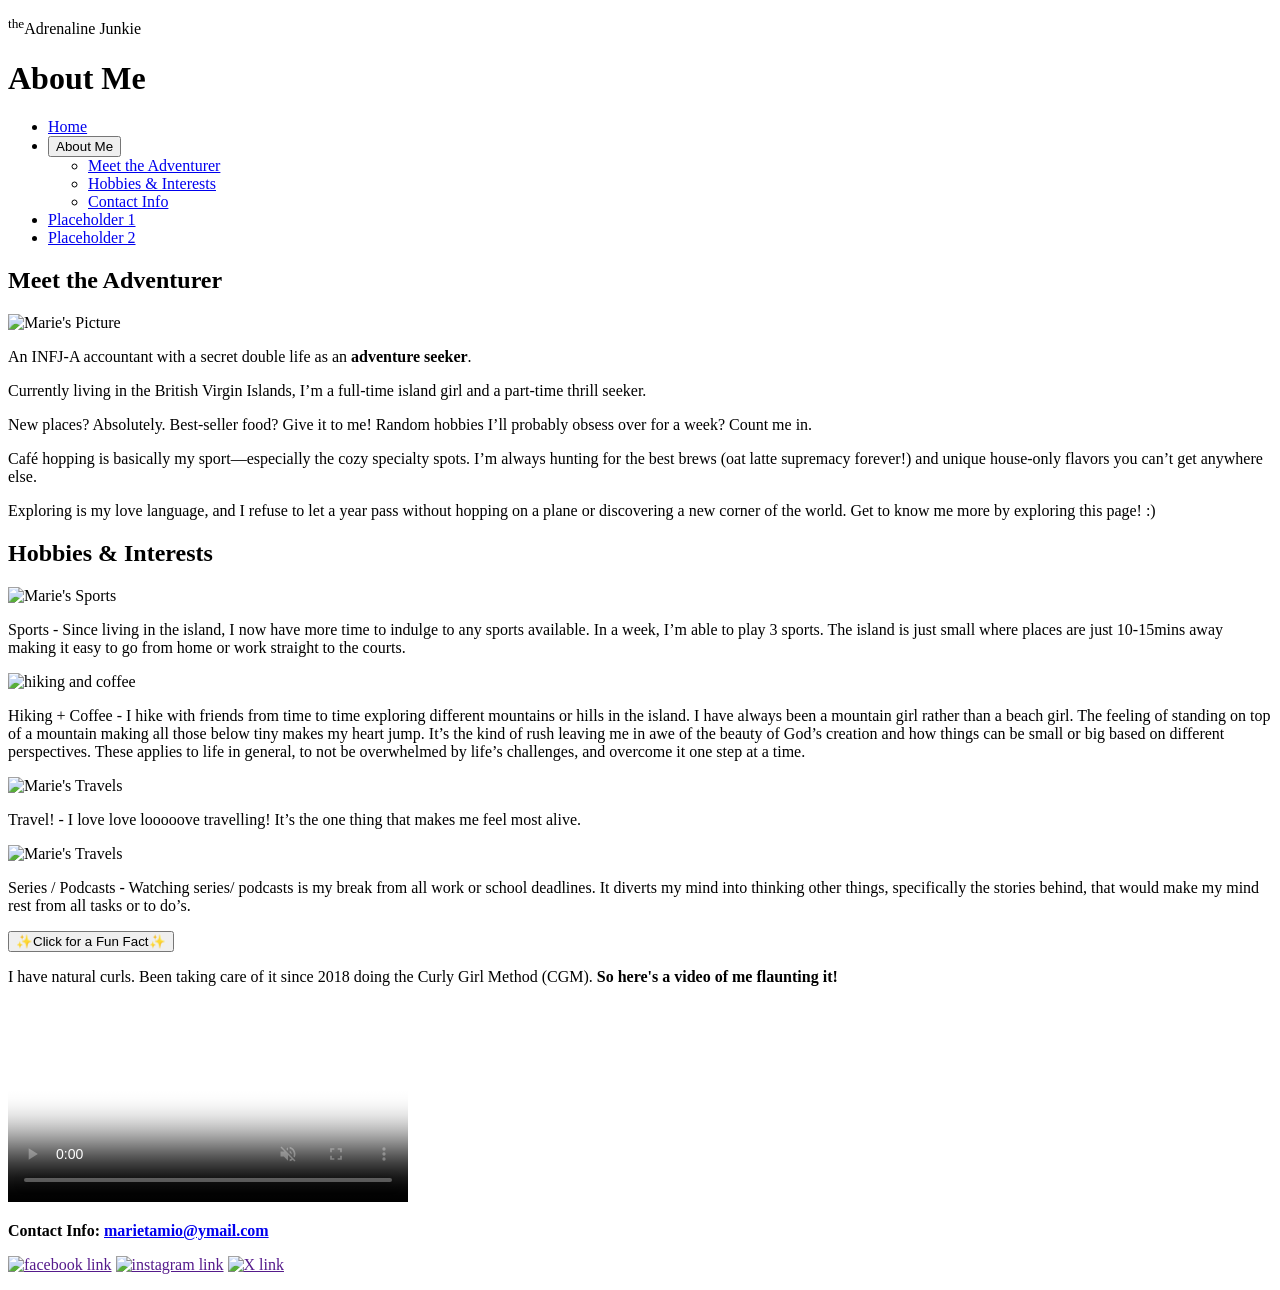
==== about-me.html @ ab4662bf "Add files via upload" ====
<!DOCTYPE html>
<html>
  <head>
    <title>Adrenaline Junkie</title>
    <link type="text/css" rel="stylesheet" href="css/aboutme-stylesheet.css"/>
  </head>
  <body>


<!-- Menu -->
    <header>
      <p>
        <sup>the</sup>Adrenaline Junkie</p>
      <h1>About Me</h1>
      <nav>
        <ul>
          <li>
            <a href="index.html">Home</a>
          </li>
		
	  <li class="has-sub">
            <button class="sub-toggle" aria-expanded="false" aria-controls="aboutme-sub">About Me</button>
            <ul id="aboutme-sub" class="sub-menu">
              <li><a href="#aboutme">Meet the Adventurer</a></li>
              <li><a href="#hobbies">Hobbies & Interests</a></li>
              <li><a href="#contact">Contact Info</a></li>
            </ul>
          </li>

          <li>
            <a href="placeholder1.html">Placeholder 1</a>
          </li>
          <li>
            <a href="placeholder2.html">Placeholder 2</a>
          </li>
        </ul>
      </nav>
    </header>

<!-- Header -->
    <article>
      <div id="aboutme" class="article"><h1>Meet the Adventurer</h1></div>
      <p><img class="side-image" src="images/selfie.png" alt="Marie's Picture"/></p>
      <p>An INFJ‑A accountant with a secret double life as an <b>adventure seeker</b>. </p>
      <p>Currently living in the British Virgin Islands, I’m a full‑time island girl and a part‑time thrill seeker.</p> 
      <p>New places? Absolutely. Best-seller food? Give it to me! Random hobbies I’ll probably obsess over for a week? Count me in.</p>
      <p>Café hopping is basically my sport—especially the cozy specialty spots. I’m always hunting for the best brews (oat latte supremacy forever!) and unique house‑only flavors you can’t get anywhere else.</p>
      <p>Exploring is my love language, and I refuse to let a year pass without hopping on a plane or discovering a new corner of the world. Get to know me more by exploring this page! :)
</p>
      


<!-- Section -->
      <section>
        <div id="hobbies" class="section"><h2>Hobbies & Interests</h2></div>
        <p>
          <img class="large" src="images/sports.jpg" alt="Marie's Sports"/>
        </p>
        <p>Sports - Since living in the island, I now have more time to indulge to any sports available. In a week, I’m able to play 3 sports. The island is just small where places are just 10-15mins away making it easy to go from home or work straight to the courts.</p>
	<p>
          <img class="large" src="images/hiking.jpg" alt="hiking and coffee"/>
        </p>
        <p>Hiking + Coffee - I hike with friends from time to time exploring different mountains or hills in the island. I have always been a mountain girl rather than a beach girl. The feeling of standing on top of a mountain making all those below tiny makes my heart jump. It’s the kind of rush leaving me in awe of the beauty of God’s creation and how things can be small or big based on different perspectives. These applies to life in general, to not be overwhelmed by life’s challenges, and overcome it one step at a time.</p>
	<p>
          <img class="large" src="images/travel.jpg" alt="Marie's Travels"/>
        </p>
	<p>Travel! - I love love looooove travelling! It’s the one thing that makes me feel most alive.</p>
	<p>
          <img class="large" src="images/series.png" alt="Marie's Travels"/>
        </p>
	<p>Series / Podcasts - Watching series/ podcasts is my break from all work or school deadlines. It diverts my mind into thinking other things, specifically the stories behind, that would make my mind rest from all tasks or to do’s.</p>
      </section>
      

        
      <button id="showBtn" class="cute-btn" aria-expanded="false" aria-controls="vid">
 	 ✨Click for a Fun Fact✨
      </button>


        <div id="vid" class="hidden">
	  <p> I have natural curls. Been taking care of it since 2018 doing the Curly Girl Method (CGM). <b>So here's a video of me flaunting it!</b></p>
          <video width="400" controls autoplay muted loop poster="selfie.jpg">
  	    <source src="images/curl.mp4" type="video/mp4">
	  </video>
        </div>

        <script>
          const btn = document.getElementById('showBtn');
          const pic = document.getElementById('vid');

          btn.addEventListener('click', () => {
            const isHidden = vid.classList.toggle('hidden'); 
            const expanded = !isHidden;
           btn.setAttribute('aria-expanded', expanded.toString());
            btn.textContent = expanded ? 'Hide Me :)' : '✨Click for a Fun Fact✨';
          });
        </script>

    </article>


<!-- Footer -->     
    <footer>
      <div id="contact" class="footer">
        <p class="contact">
          <b>Contact Info: <a href="mailto:marietamio@ymail.com">marietamio@ymail.com</a></b>
        </p>	
        <p class="socials">
          <a href="" target="_blank" rel="noopener"><img class="small" src="images/facebook.png" alt="facebook link" /></a>
          <a href="" target="_blank" rel="noopener"><img class="small" src="images/instagram.png" alt="instagram link" /></a>
          <a href="" target="_blank" rel="noopener"><img class="small" src="images/X.png" alt="X link" /></a>
        </p>
      </div>
    </footer>
  </body>
</html>
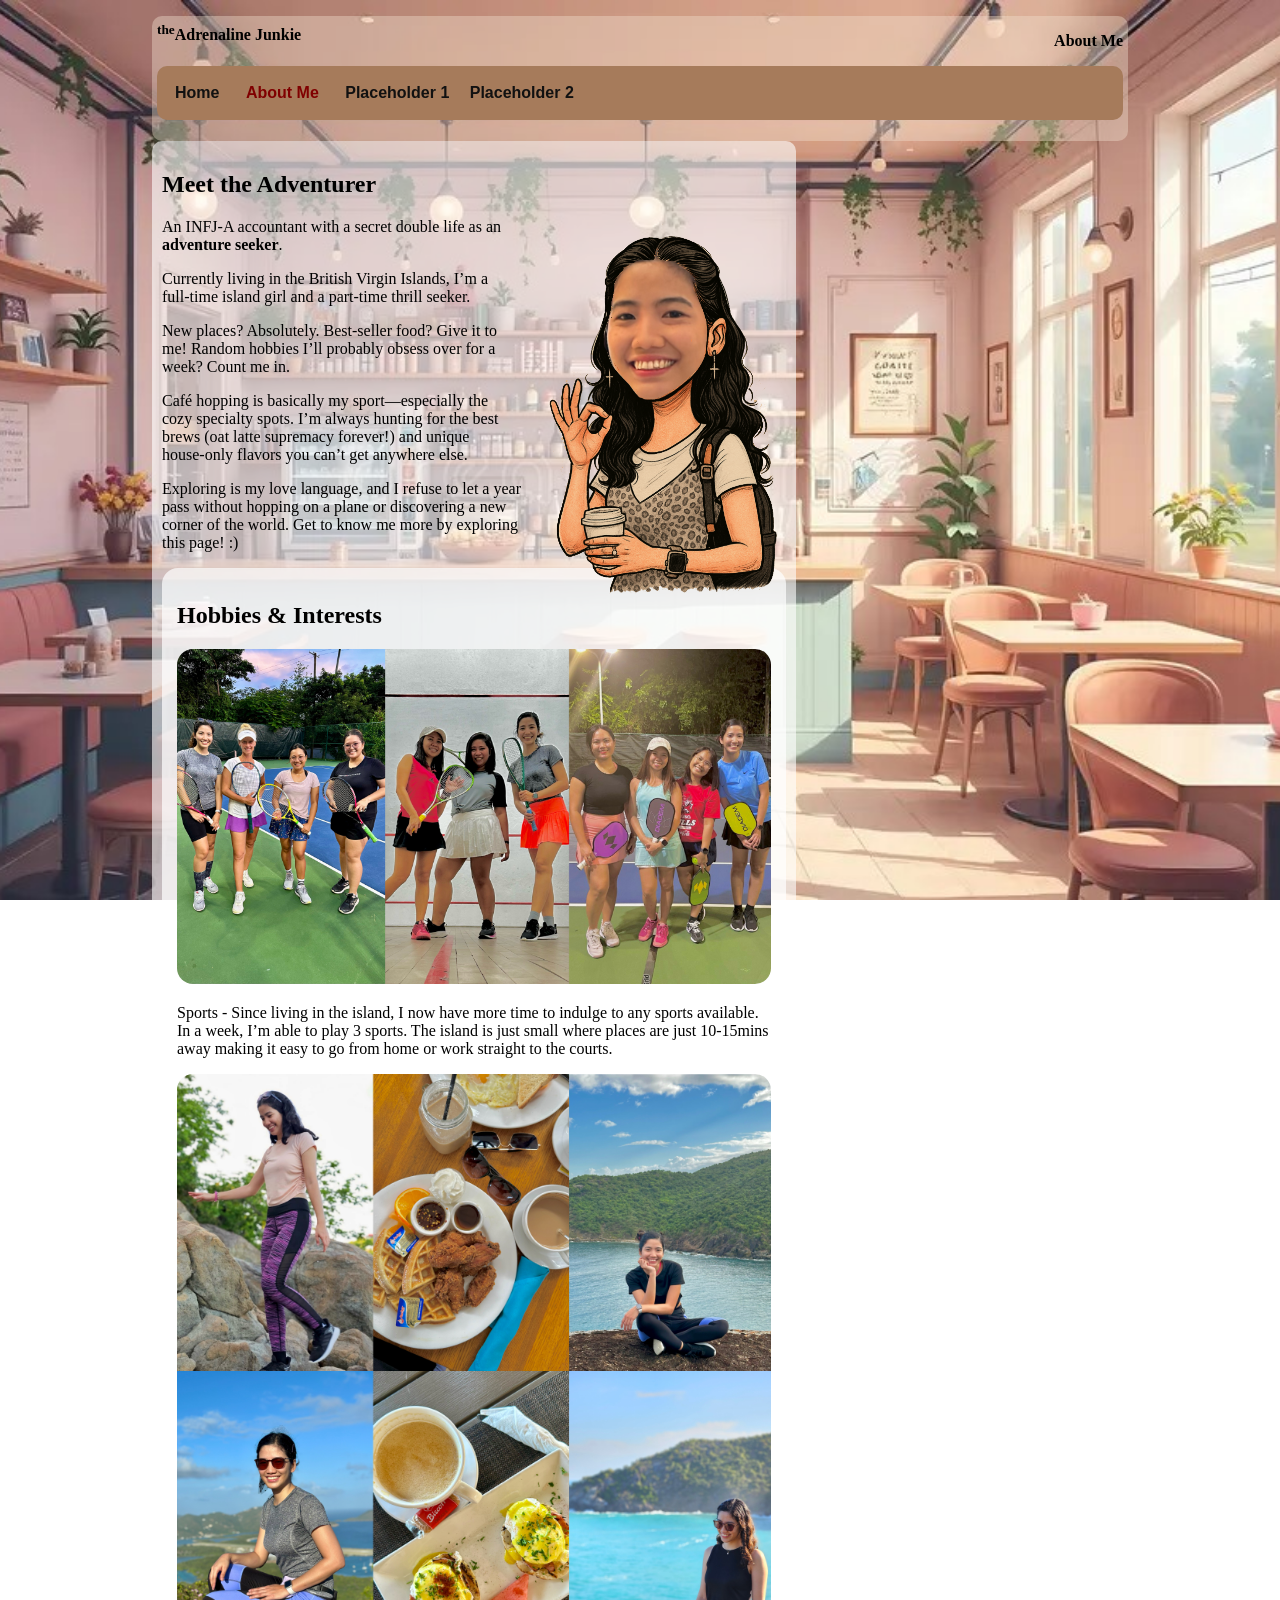
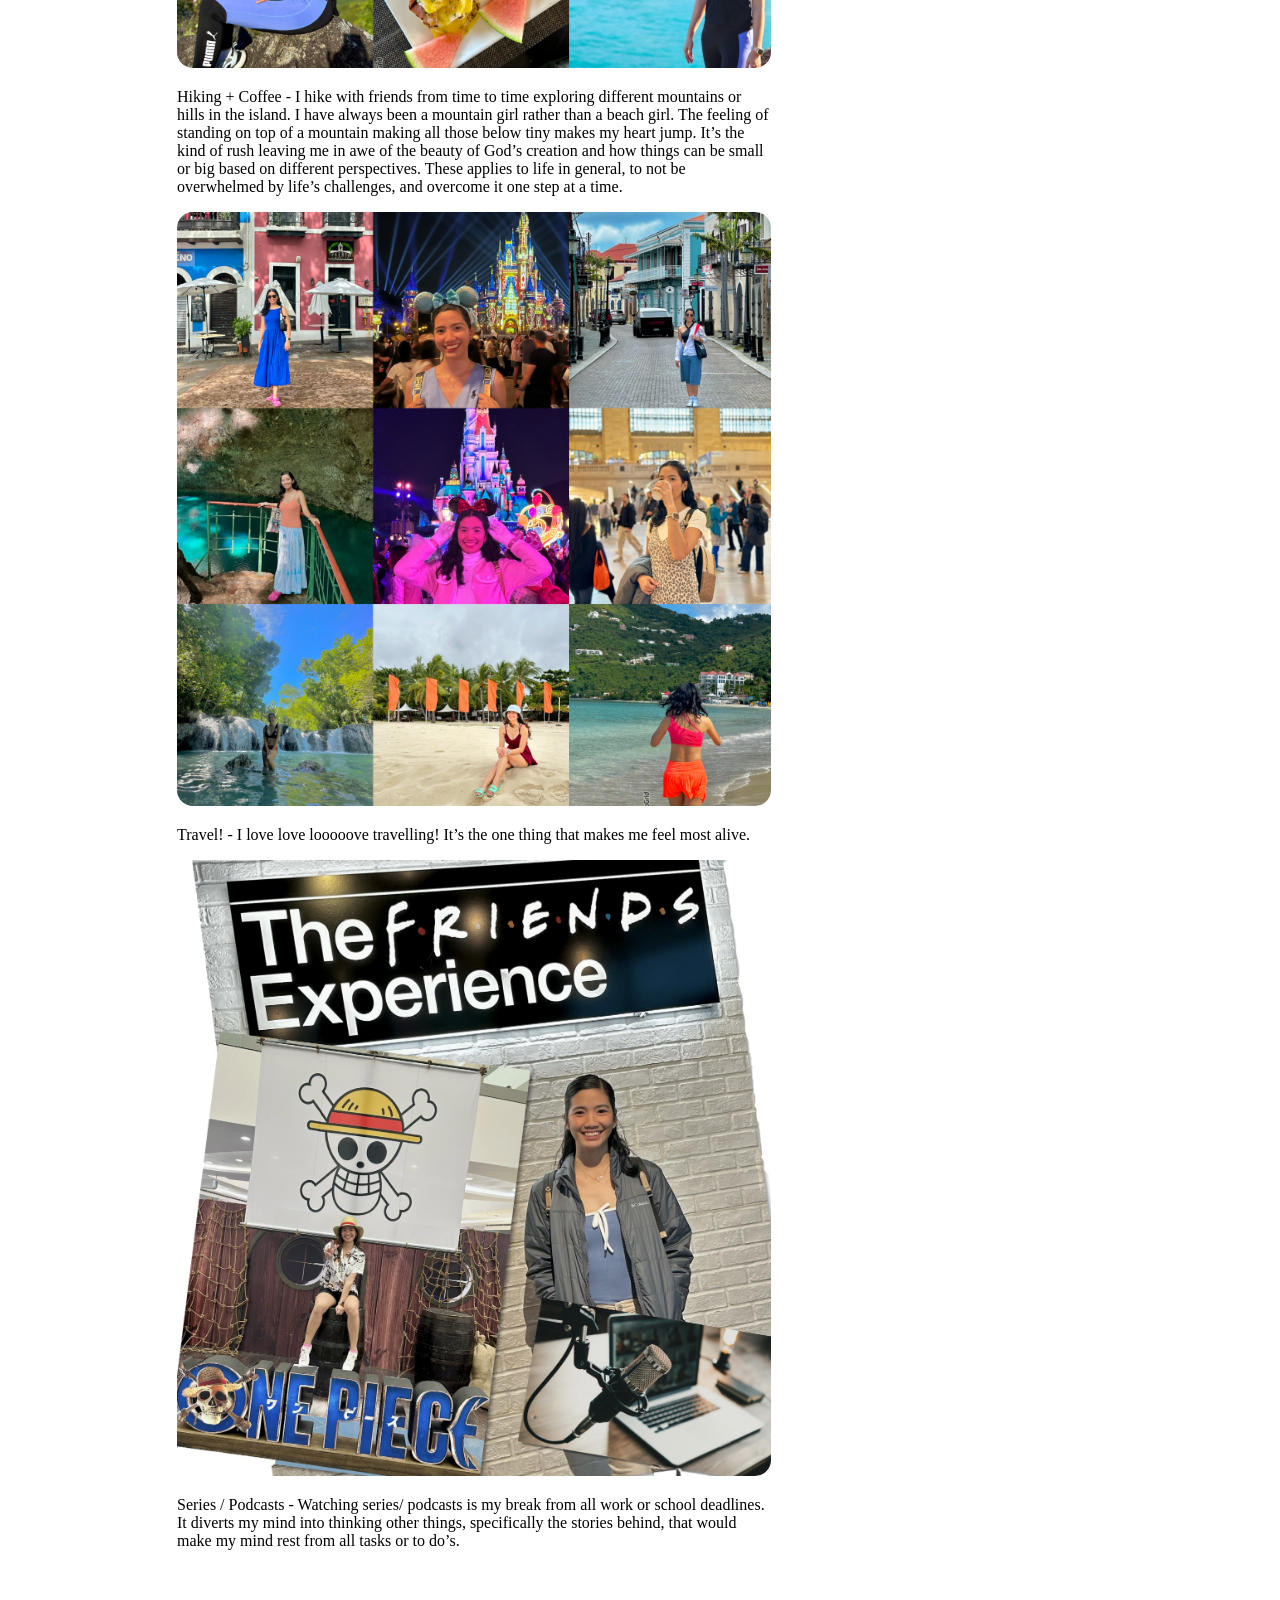
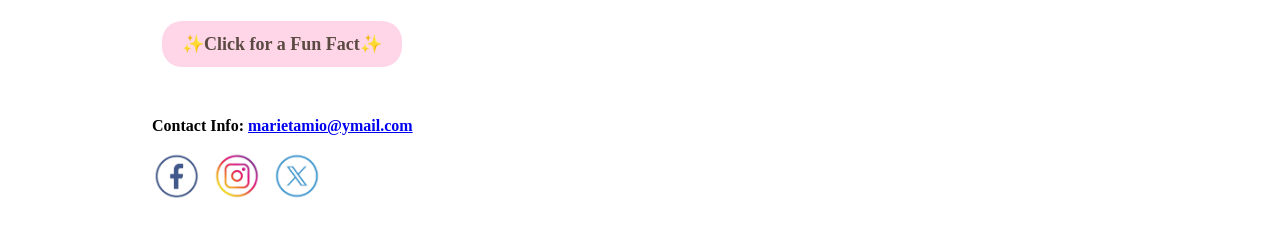
==== commit e6294a0b: "Update about-me.html" ====
--- a/about-me.html
+++ b/about-me.html
@@ -54,15 +54,15 @@
       <section>
         <div id="hobbies" class="section"><h2>Hobbies & Interests</h2></div>
         <p>
-          <img class="large" src="images/sports.jpg" alt="Marie's Sports"/>
+          <img class="large" src="images/sports.JPG" alt="Marie's Sports"/>
         </p>
         <p>Sports - Since living in the island, I now have more time to indulge to any sports available. In a week, I’m able to play 3 sports. The island is just small where places are just 10-15mins away making it easy to go from home or work straight to the courts.</p>
 	<p>
-          <img class="large" src="images/hiking.jpg" alt="hiking and coffee"/>
+          <img class="large" src="images/hiking.JPG" alt="hiking and coffee"/>
         </p>
         <p>Hiking + Coffee - I hike with friends from time to time exploring different mountains or hills in the island. I have always been a mountain girl rather than a beach girl. The feeling of standing on top of a mountain making all those below tiny makes my heart jump. It’s the kind of rush leaving me in awe of the beauty of God’s creation and how things can be small or big based on different perspectives. These applies to life in general, to not be overwhelmed by life’s challenges, and overcome it one step at a time.</p>
 	<p>
-          <img class="large" src="images/travel.jpg" alt="Marie's Travels"/>
+          <img class="large" src="images/travel.JPG" alt="Marie's Travels"/>
         </p>
 	<p>Travel! - I love love looooove travelling! It’s the one thing that makes me feel most alive.</p>
 	<p>
@@ -114,4 +114,4 @@
       </div>
     </footer>
   </body>
-</html>+</html>
--- a/css/aboutme-stylesheet.css
+++ b/css/aboutme-stylesheet.css
@@ -0,0 +1,318 @@
+/* set sizing to border box method */
+html {
+box-sizing: border-box;
+}
+*, *:before, *:after {
+box-sizing: inherit;
+}
+
+/* set maximum and minimum widths for the body and centre within the viewport */
+body {
+background: transparent;
+font-family: 'Georgia', 'Times New Roman', serif;
+margin-left: auto;
+margin-right: auto;
+max-width: 1024px;
+min-width: 256px;
+padding: 8px 24px 1px;
+}
+
+/* add a cafe background */
+html { 
+ margin: 0;
+ padding: 0;
+ min-height: 100%;  
+ background-image: url('images/cafe.jpg'); 
+ background-size: cover;        
+ background-repeat: no-repeat;  
+ background-position: center;
+ background-attachment: fixed;
+  
+}
+
+/* header */
+header{
+background-color: rgba(239, 222, 205, 0.4);
+border-radius: 10px;
+padding: 5px;
+}
+header p {
+float: left;
+font-size: 16px;
+font-weight: bold;
+margin-top: 1px;
+
+}
+header h1 {
+font-size: 16px;
+text-align: right;
+}
+
+/* the menu */
+nav ul {
+list-style-type: none;
+background-color: #A67B5B;
+border: none;
+border-radius: 10px;
+font-family: sans-serif;
+font-weight: bold;
+padding: 10px;
+color: maroon;
+}
+nav ul li {
+display: inline;
+border-right: none;
+padding-right: 8px;
+padding-left: 8px;
+}
+nav ul li:last-child {
+border-right: none;
+}
+nav ul li a {
+text-decoration: none;
+color: #111111;
+}
+nav li.selected{
+color: #606060;
+}
+nav ul li a:hover {
+text-decoration: underline;
+}
+
+/*article*/
+article{
+background-color: rgba(255, 255, 255, 0.6);
+border-radius: 10px;
+padding: 10px;
+}
+
+/* hobbies */
+section {
+background-color: rgba(255, 255, 255, 0.7);
+margin-top: 10px;
+margin-bottom: 24px;
+min-height: 24px;
+padding: 15px;
+}
+
+section:last-of-type {
+  margin-bottom: 40px;
+}
+
+
+
+/* footer */
+footer {
+  padding-top: 24px;
+  clear: both;
+  background: transparent;
+}
+
+footer p.contact {
+  text-align: left;
+}
+
+
+/* small images are set to 50px in height */
+img.small {
+float: left;
+height: 50px;
+margin-bottom: 50px;
+margin-right: 10px;
+}
+
+/* medium images can be 50% of the container element’s width, up to 360px */
+img.medium {
+max-width: 360px;
+width: 50%;
+}
+/* large images are 100% of the container element’s width */
+img.large {
+width: 100%;
+}
+
+/*side-image set to 300px in height float to the right of text*/
+img.side-image {
+float: right;
+width: 250px;
+margin: 0 0 10px 15px
+}
+
+
+/* add the same style of border to the elements which are to have borders */
+body, section, img {
+border-radius: 16px;
+}
+
+/* the bits that are specific to a wide viewport (over 56em) */
+@media all and (min-width: 900px) {
+article {
+float: left;
+width: 66%;
+ }
+}
+
+
+
+/*button style*/
+.hidden { display: none; }
+button {
+  font-family: "Segoe Script", "Lucida Handwriting", cursive;
+  font-weight: bold;
+  font-size: 18px;
+  color: #5a4a42;
+  background-color: #ffd6e8; 
+  padding: 12px 20px;
+  border: none;
+  border-radius: 20px;
+  cursor: pointer;
+  transition: background-color 0.3s ease, transform 0.2s ease;
+}
+
+/* Hover effect */
+button:hover {
+  background-color: #ffc1dc;
+  transform: scale(1.05);
+}
+
+/* Click effect */
+button:active {
+  transform: scale(0.97);
+}
+
+/* Mobile-friendly */
+@media (max-width: 600px) {
+  button {
+    font-size: 16px;
+    padding: 10px 16px;
+  }
+}
+
+
+
+/* Base styles, plus responsive & hamburger styles */
+
+.skip-link{
+  position:absolute;
+  left:-999px;
+  top:auto;
+  width:1px;
+  height:1px;
+  overflow:hidden;
+}
+.skip-link:focus{
+  left:16px;
+  top:16px;
+  width:auto;
+  height:auto;
+  background:#111827;
+  color:#fff;
+  padding:8px 12px;
+  border-radius:8px;
+  z-index: 1000;
+}
+
+.nav-toggle{
+  display: none;
+  background: none;
+  border: none;
+  padding: 8px;
+  border-radius: 8px;
+}
+
+.nav-toggle:hover{ background: #f3f4f6; }
+
+.hamburger{
+  display: inline-block;
+  width: 24px;
+  height: 2px;
+  background: var(--text);
+  position: relative;
+}
+.hamburger::before,
+.hamburger::after{
+  content: "";
+  position: absolute;
+  left: 0;
+  width: 24px;
+  height: 2px;
+  background: var(--text);
+}
+.hamburger::before{ top: -7px; }
+.hamburger::after{ top: 7px; }
+
+/* Submenu */
+.has-sub{ position: relative; }
+.has-sub > .sub-toggle{
+  background: none;
+  border: none;
+  padding: 8px 6px;
+  border-radius: 8px;
+  color: var(--text);
+  font: inherit;
+  cursor: pointer;
+}
+.has-sub > .sub-toggle:hover{ background:#f3f4f6; }
+
+.sub-menu{
+  position: absolute;
+  top: 100%;
+  left: 0;
+  min-width: 220px;
+  background: white;
+  border: 1px solid #e5e7eb;
+  border-radius: 10px;
+  padding: 8px;
+  list-style: none;
+  margin: 8px 0 0 0;
+  display: none;
+  box-shadow: 0 10px 20px rgba(0,0,0,.06);
+  z-index: 20;
+}
+.sub-menu li a{
+  display: block;
+  padding: 8px 10px;
+  border-radius: 8px;
+}
+.sub-menu li a:hover{ background:#f3f4f6; }
+
+/* Show submenu on hover for desktop */
+@media (hover: hover){
+  .has-sub:hover > .sub-menu{
+    display: block;
+  }
+}
+
+/* Responsive layout */
+@media (max-width: 800px){
+  .nav-toggle{ display: inline-flex; align-items: center; justify-content: center; }
+
+  .main-nav{
+    position: absolute;
+    left: 0;
+    right: 0;
+    top: 64px; /* header height */
+    background: white;
+    border-bottom: 1px solid #e5e7eb;
+    display: none; /* hidden by default */
+  }
+  .main-nav.open{ display: block; }
+
+  .main-nav ul{
+    display: grid;
+    gap: 4px;
+    padding: 12px 16px 16px;
+  }
+
+  /* Submenus become accordion style on mobile */
+  .has-sub{ position: static; }
+  .sub-menu{
+    position: static;
+    display: none;
+    margin-top: 4px;
+    border: 0;
+    box-shadow: none;
+    padding: 0;
+  }
+  .sub-menu.open{ display: grid; gap: 2px; }
+}
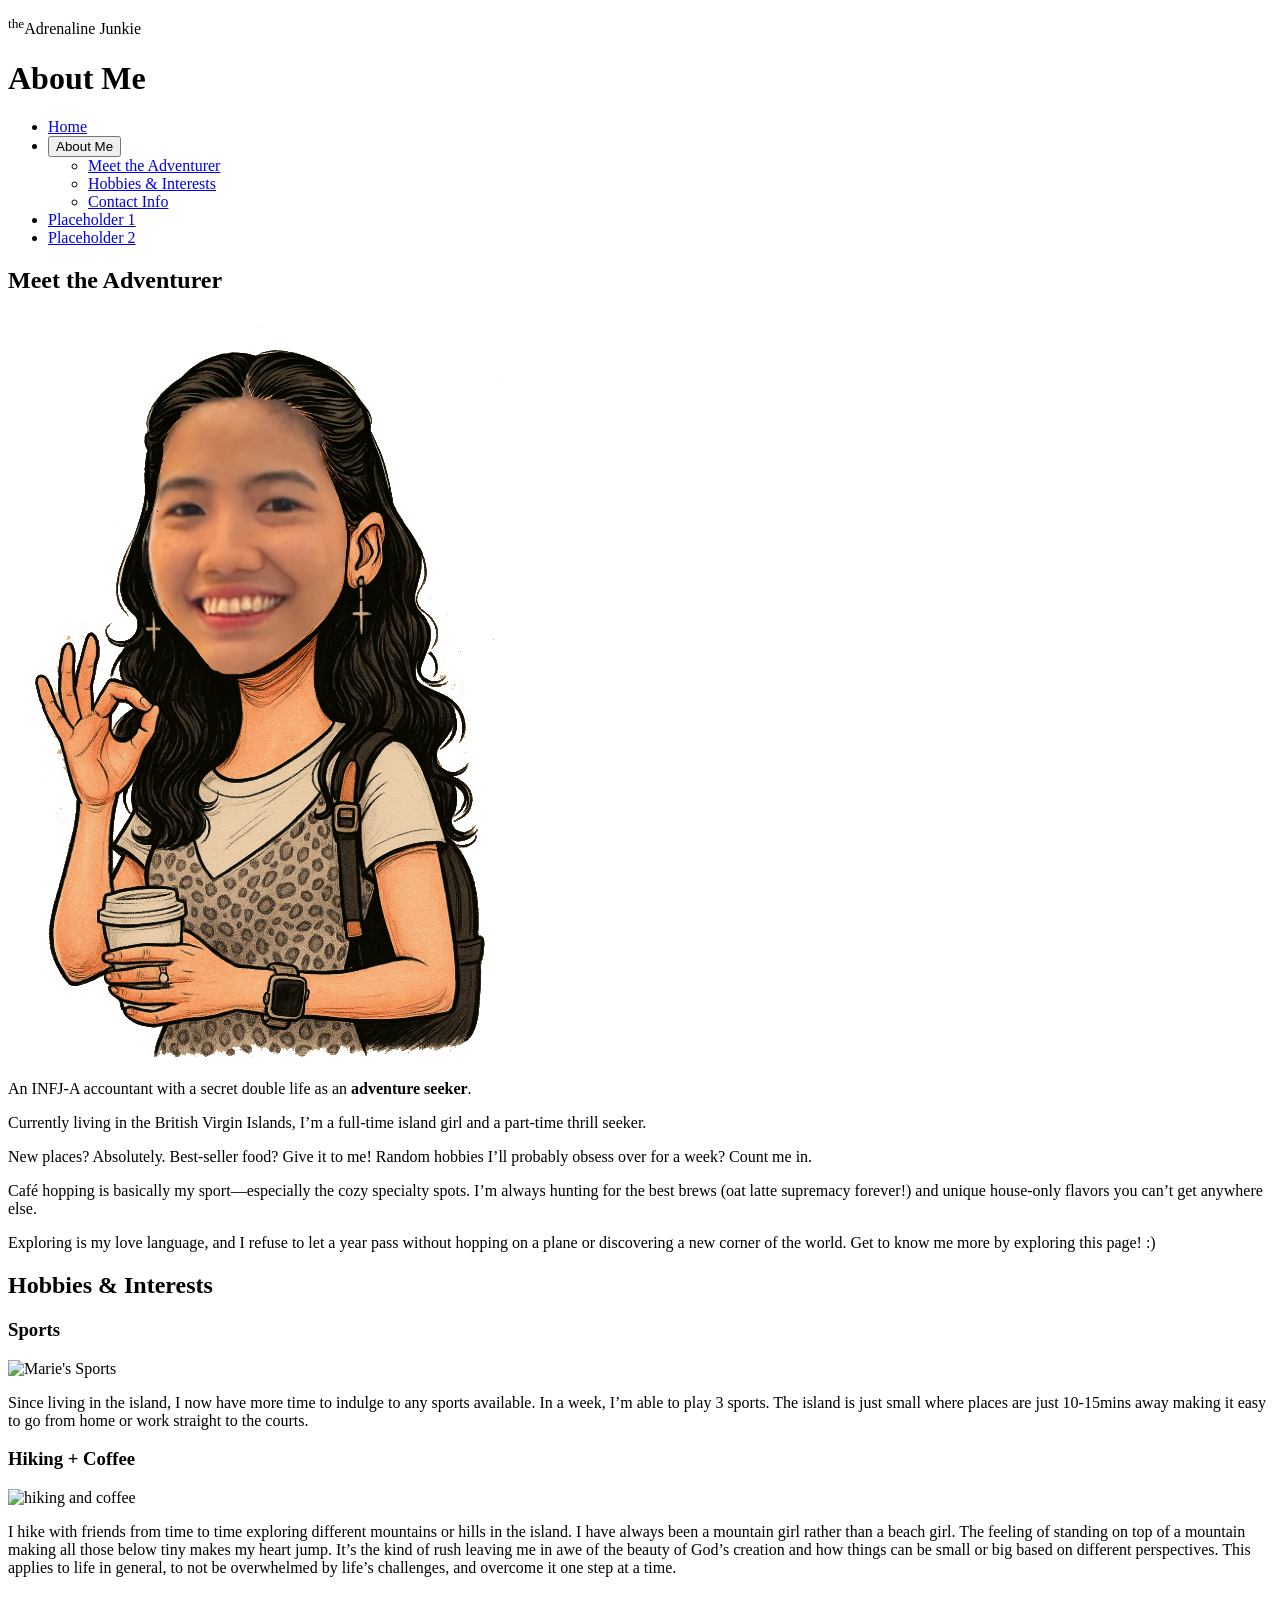
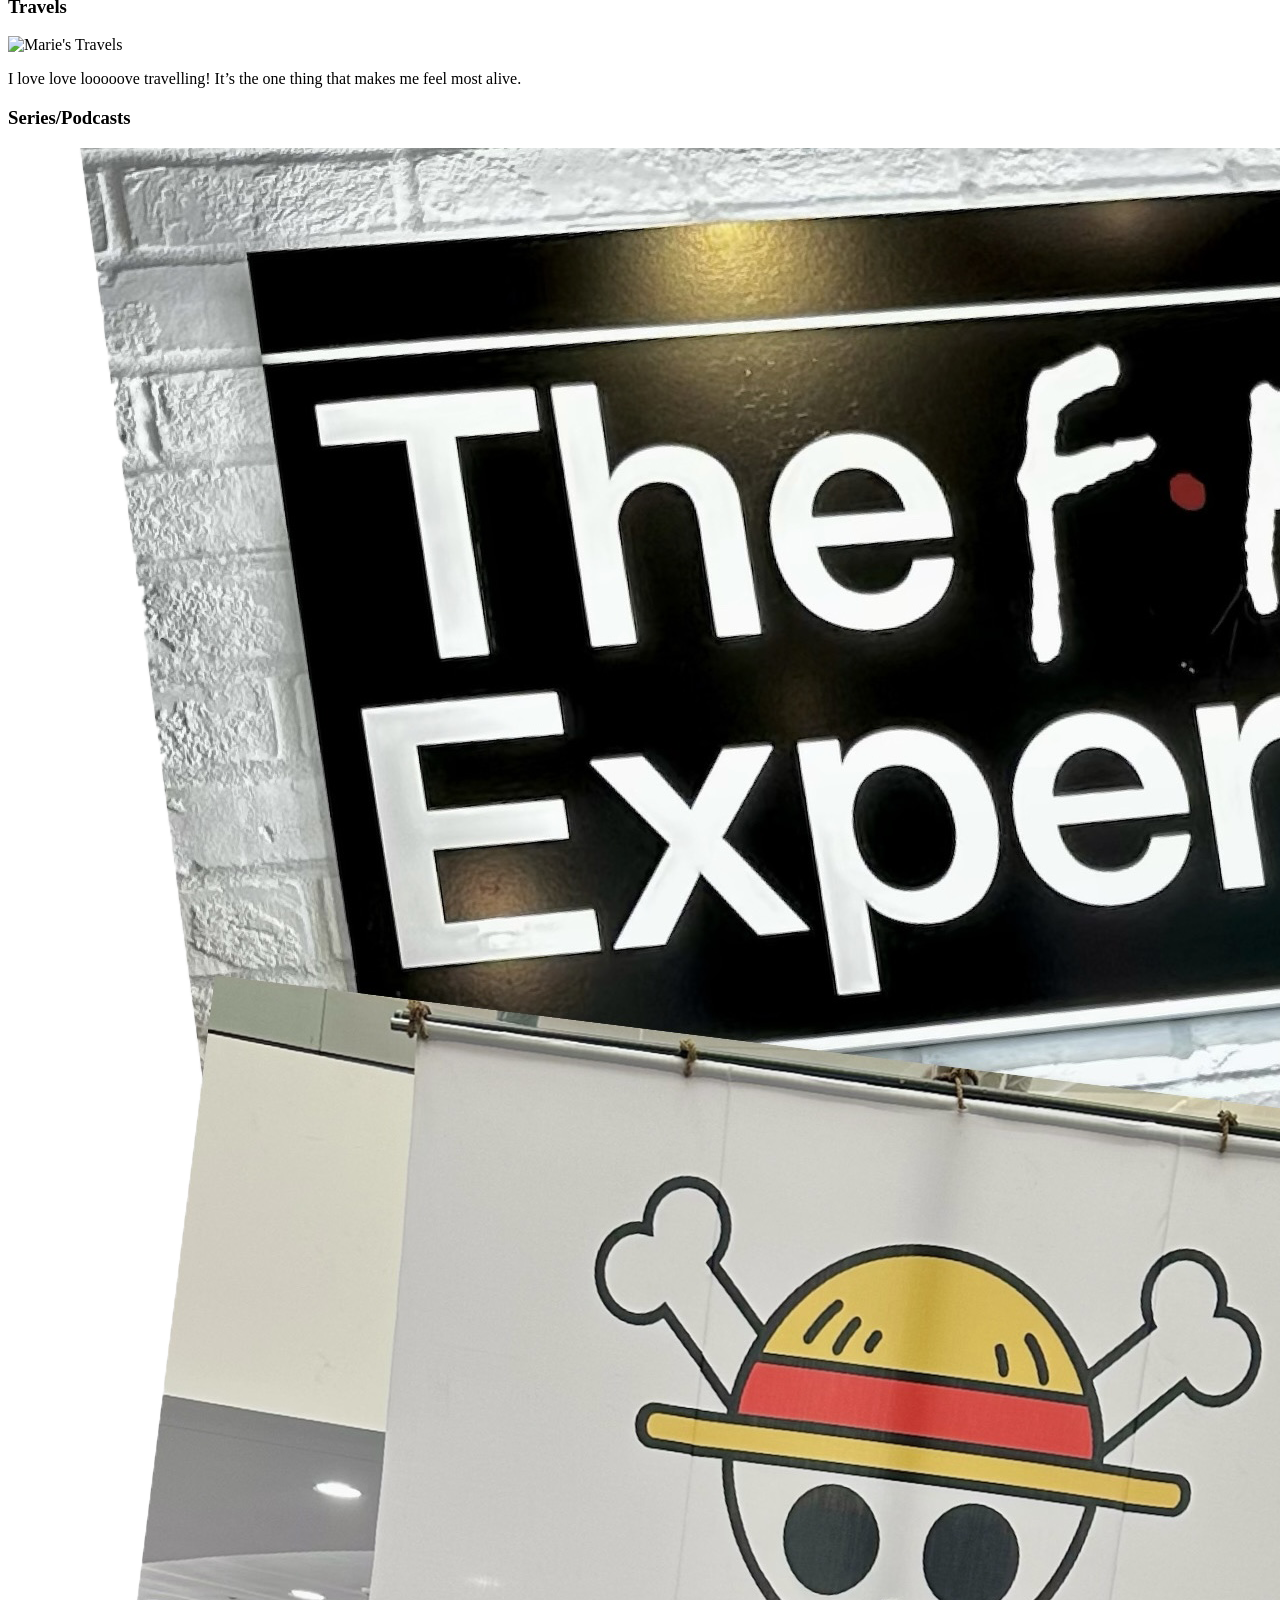
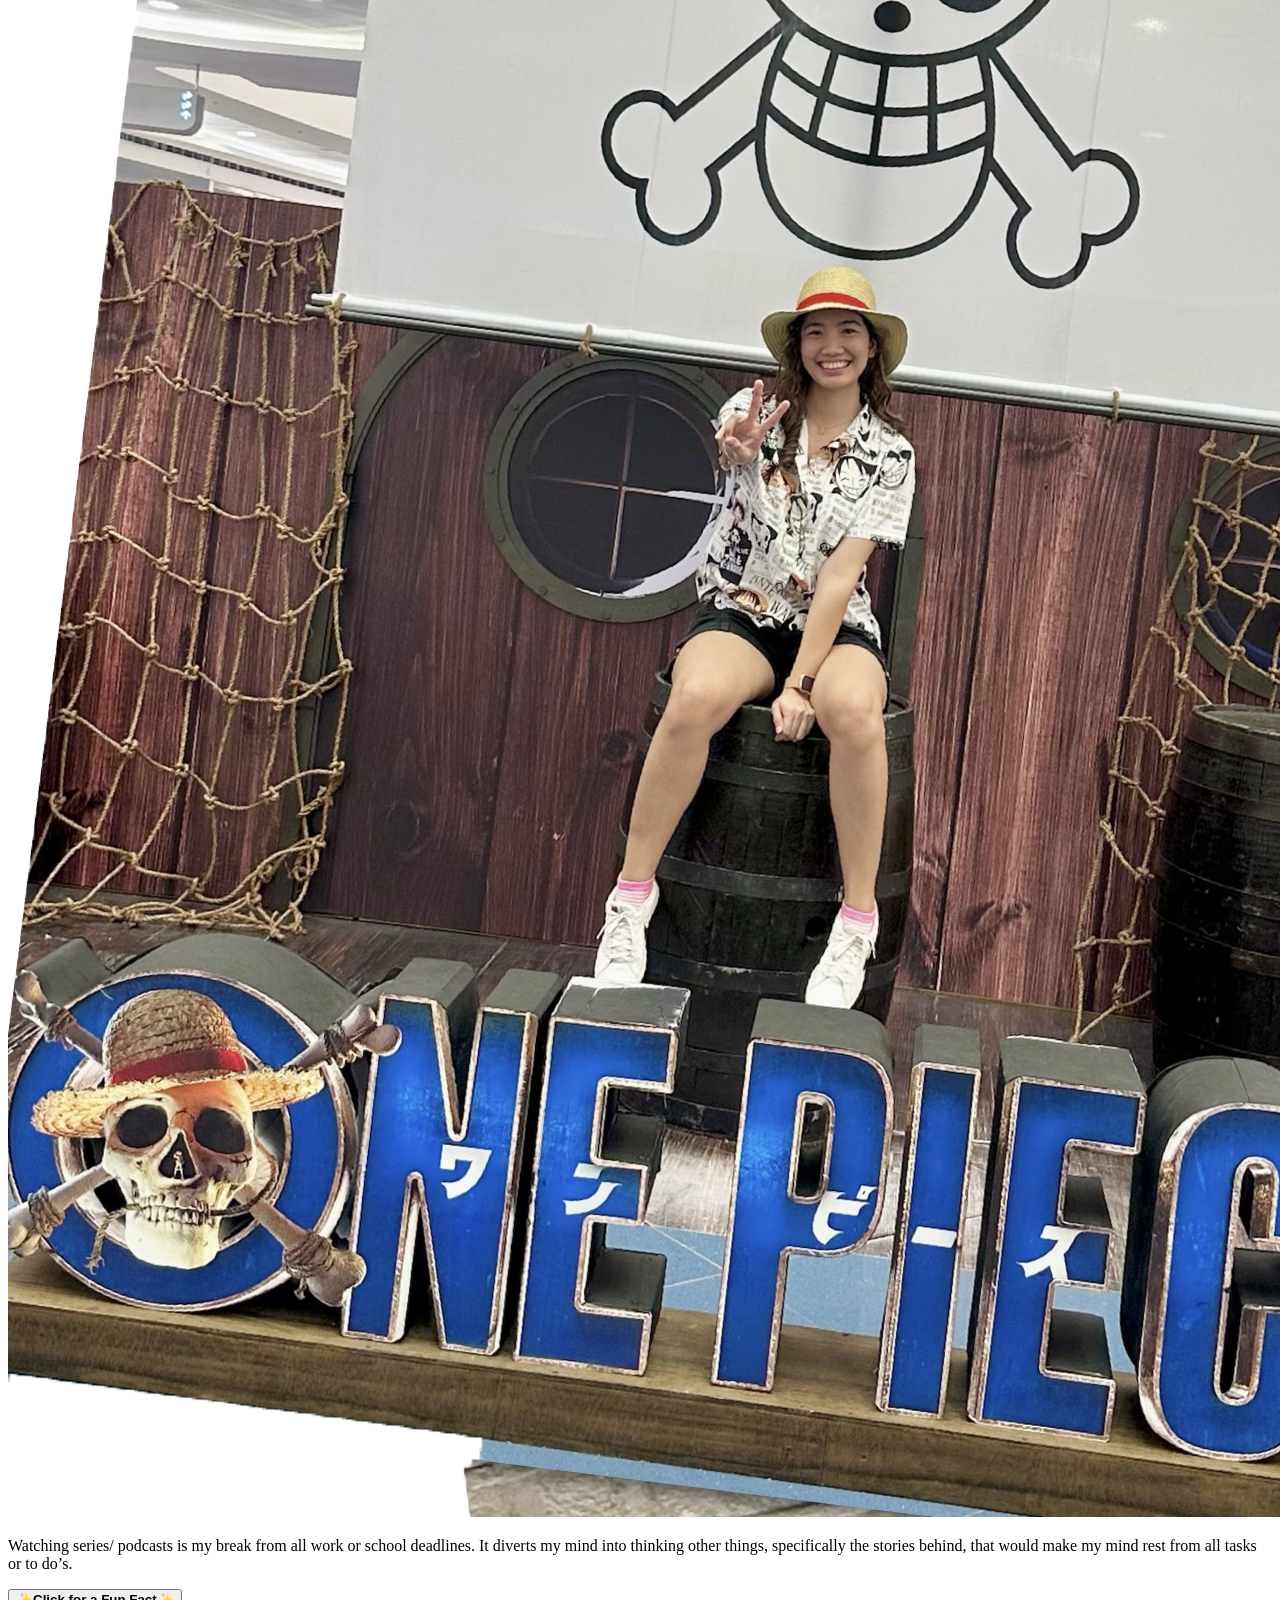
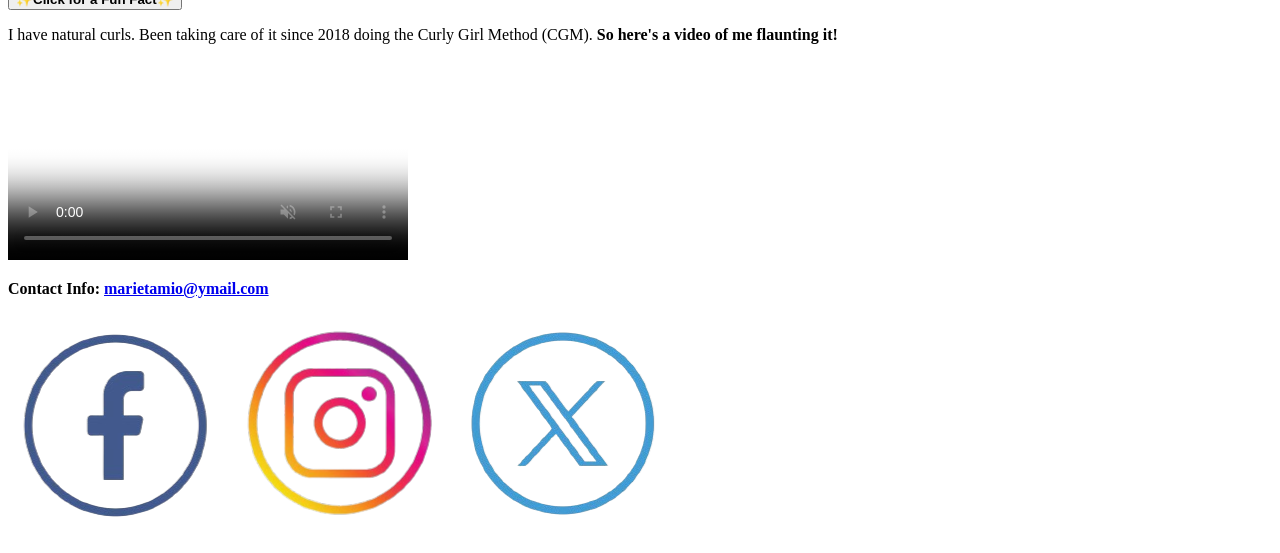
==== commit a610d669: "Add files via upload" ====
--- a/about-me.html
+++ b/about-me.html
@@ -27,6 +27,7 @@
             </ul>
           </li>
 
+
           <li>
             <a href="placeholder1.html">Placeholder 1</a>
           </li>
@@ -53,28 +54,32 @@
 <!-- Section -->
       <section>
         <div id="hobbies" class="section"><h2>Hobbies & Interests</h2></div>
-        <p>
-          <img class="large" src="images/sports.JPG" alt="Marie's Sports"/>
+        <h3>Sports</h3>
+	<p>
+          <img class="large" src="images/sports.jpg" alt="Marie's Sports"/>
         </p>
-        <p>Sports - Since living in the island, I now have more time to indulge to any sports available. In a week, I’m able to play 3 sports. The island is just small where places are just 10-15mins away making it easy to go from home or work straight to the courts.</p>
+        <p>Since living in the island, I now have more time to indulge to any sports available. In a week, I’m able to play 3 sports. The island is just small where places are just 10-15mins away making it easy to go from home or work straight to the courts.</p>
+	<h3>Hiking + Coffee</h3>
 	<p>
-          <img class="large" src="images/hiking.JPG" alt="hiking and coffee"/>
+          <img class="large" src="images/hiking.jpg" alt="hiking and coffee"/>
         </p>
-        <p>Hiking + Coffee - I hike with friends from time to time exploring different mountains or hills in the island. I have always been a mountain girl rather than a beach girl. The feeling of standing on top of a mountain making all those below tiny makes my heart jump. It’s the kind of rush leaving me in awe of the beauty of God’s creation and how things can be small or big based on different perspectives. These applies to life in general, to not be overwhelmed by life’s challenges, and overcome it one step at a time.</p>
+        <p>I hike with friends from time to time exploring different mountains or hills in the island. I have always been a mountain girl rather than a beach girl. The feeling of standing on top of a mountain making all those below tiny makes my heart jump. It’s the kind of rush leaving me in awe of the beauty of God’s creation and how things can be small or big based on different perspectives. This applies to life in general, to not be overwhelmed by life’s challenges, and overcome it one step at a time.</p>
+	<h3>Travels</h3>
 	<p>
-          <img class="large" src="images/travel.JPG" alt="Marie's Travels"/>
+          <img class="large" src="images/travel.jpg" alt="Marie's Travels"/>
         </p>
-	<p>Travel! - I love love looooove travelling! It’s the one thing that makes me feel most alive.</p>
+	<p>I love love looooove travelling! It’s the one thing that makes me feel most alive.</p>
 	<p>
+	<h3>Series/Podcasts</h3>
           <img class="large" src="images/series.png" alt="Marie's Travels"/>
         </p>
-	<p>Series / Podcasts - Watching series/ podcasts is my break from all work or school deadlines. It diverts my mind into thinking other things, specifically the stories behind, that would make my mind rest from all tasks or to do’s.</p>
+	<p>Watching series/ podcasts is my break from all work or school deadlines. It diverts my mind into thinking other things, specifically the stories behind, that would make my mind rest from all tasks or to do’s.</p>
       </section>
       
 
         
       <button id="showBtn" class="cute-btn" aria-expanded="false" aria-controls="vid">
- 	 ✨Click for a Fun Fact✨
+ 	 <b>✨Click for a Fun Fact✨</b>
       </button>
 
 
@@ -113,5 +118,7 @@
         </p>
       </div>
     </footer>
+
+
   </body>
-</html>
+</html>
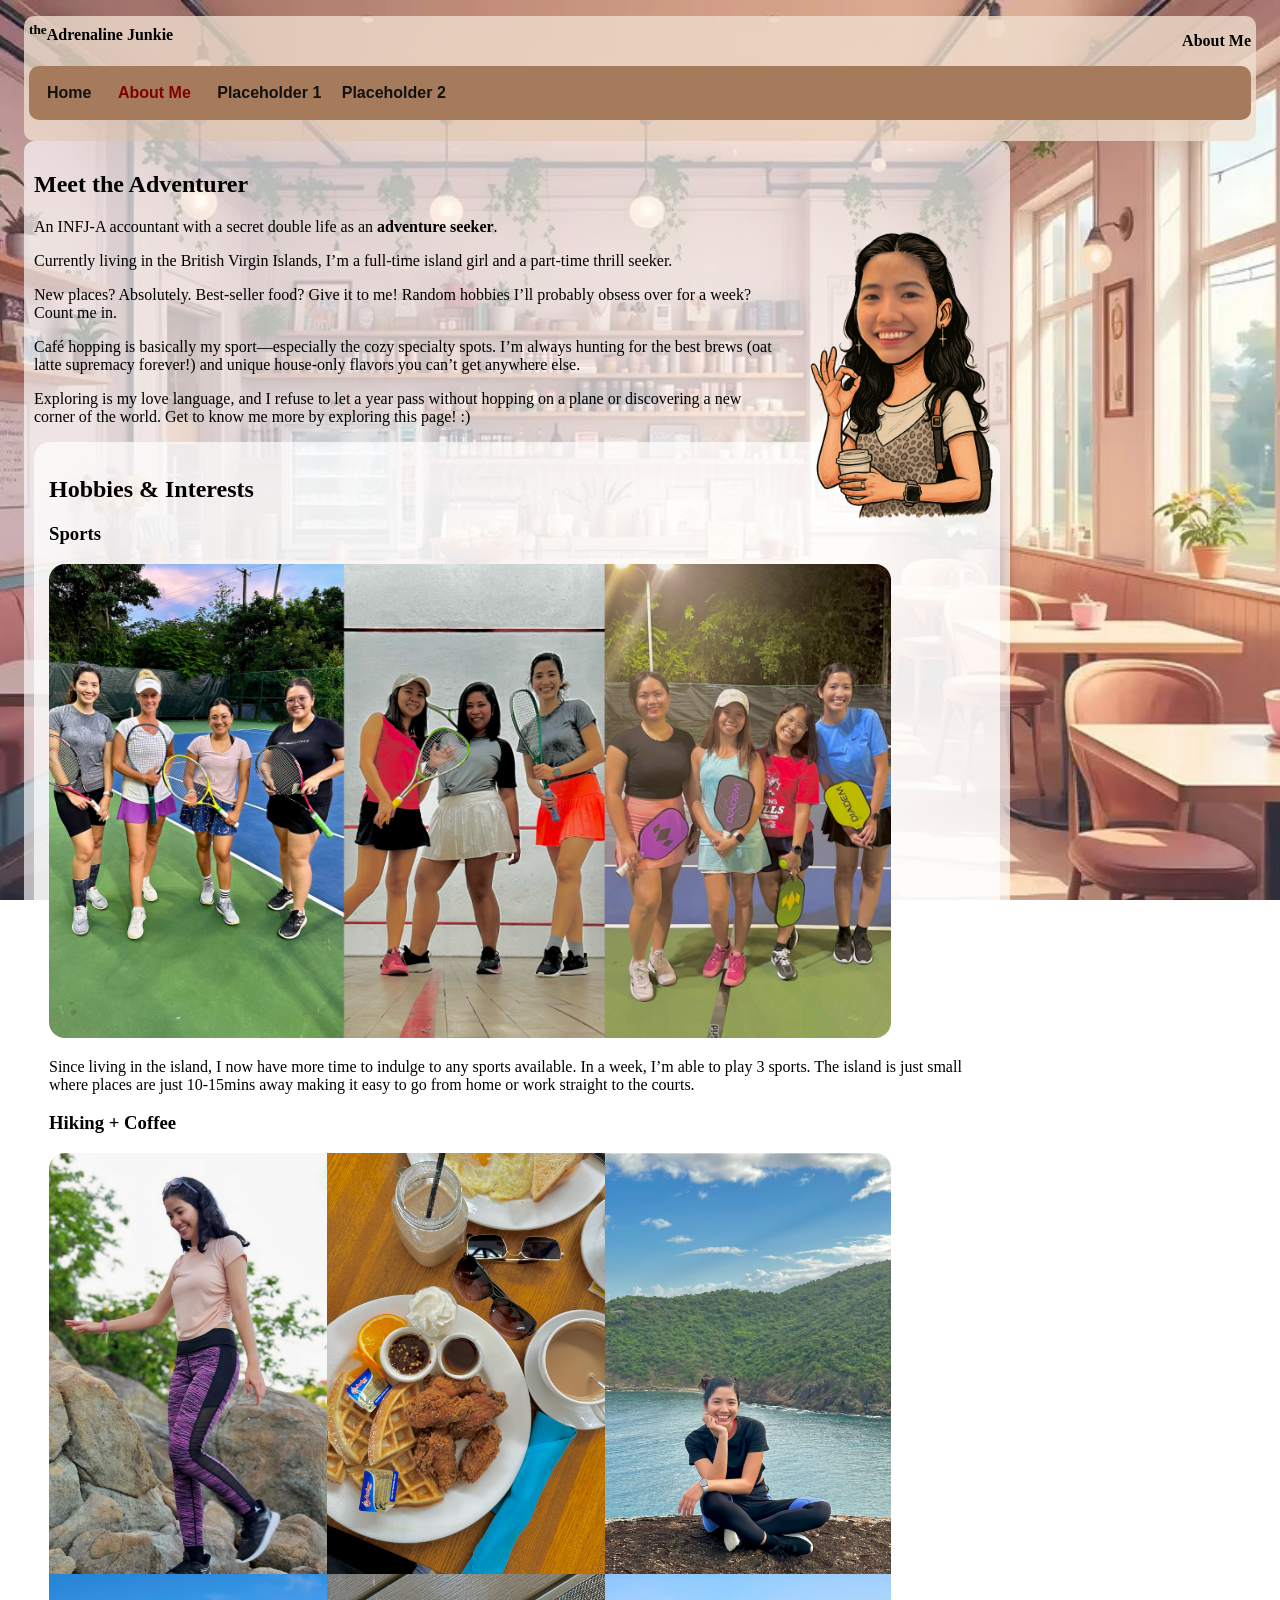
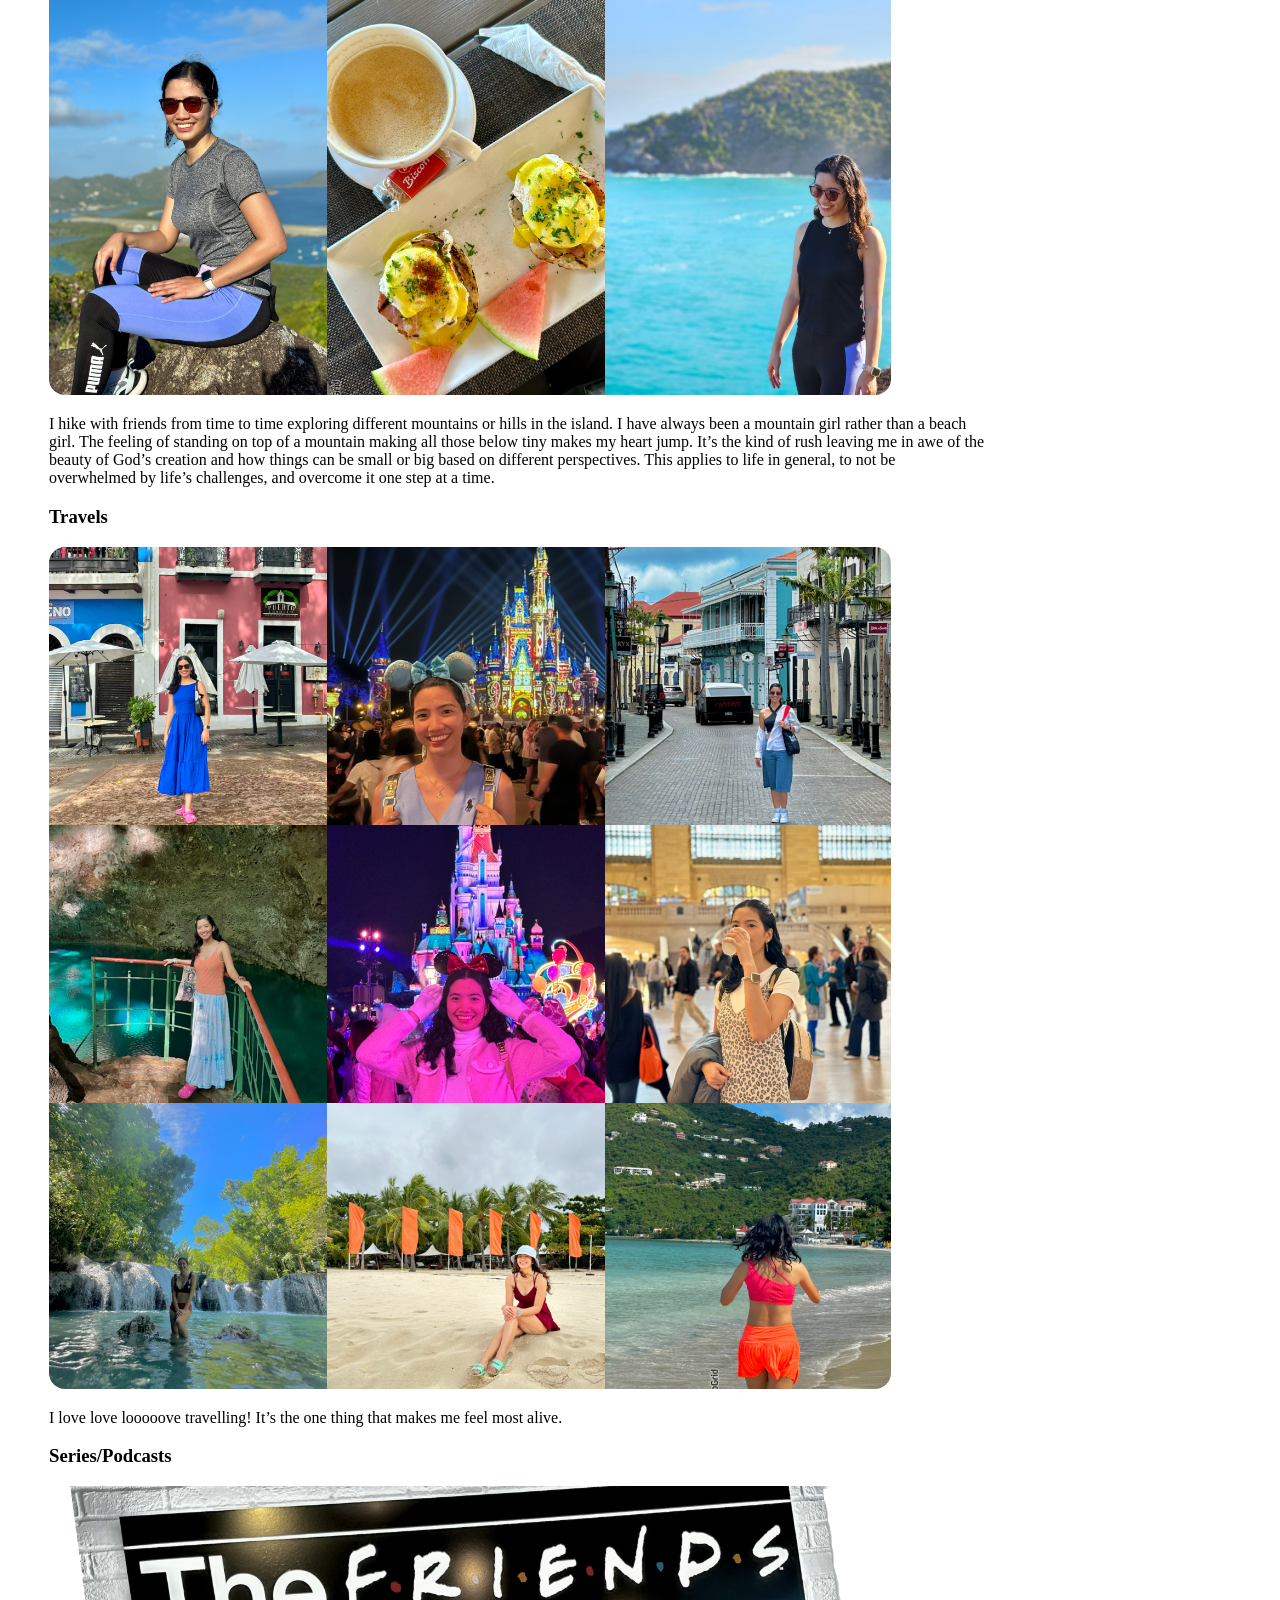
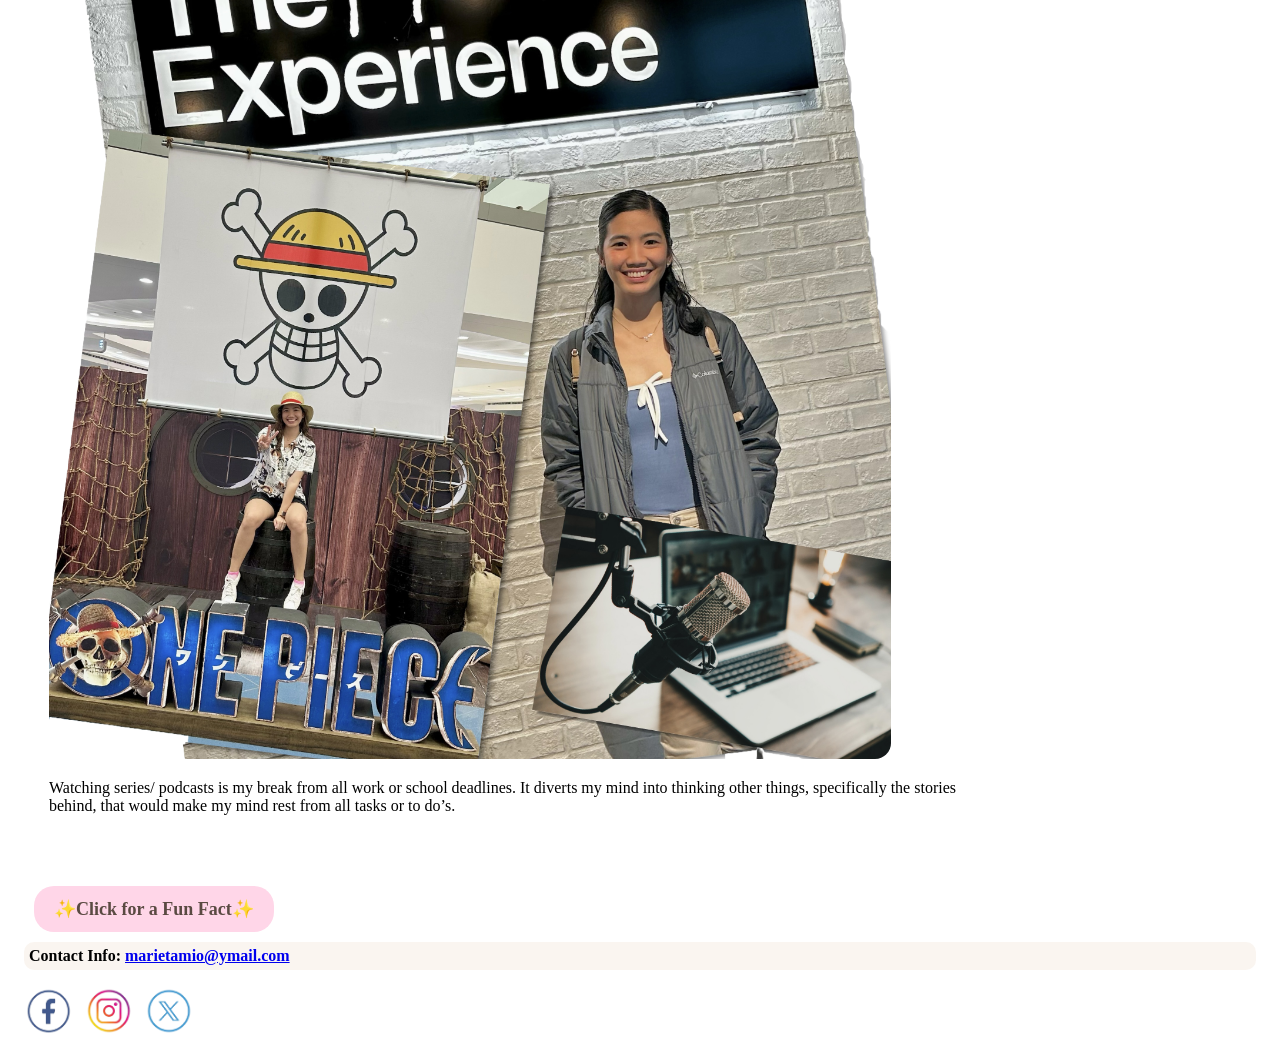
==== commit e8dce498: "Update about-me.html" ====
--- a/about-me.html
+++ b/about-me.html
@@ -56,17 +56,17 @@
         <div id="hobbies" class="section"><h2>Hobbies & Interests</h2></div>
         <h3>Sports</h3>
 	<p>
-          <img class="large" src="images/sports.jpg" alt="Marie's Sports"/>
+          <img class="large" src="images/sports.JPG" alt="Marie's Sports"/>
         </p>
         <p>Since living in the island, I now have more time to indulge to any sports available. In a week, I’m able to play 3 sports. The island is just small where places are just 10-15mins away making it easy to go from home or work straight to the courts.</p>
 	<h3>Hiking + Coffee</h3>
 	<p>
-          <img class="large" src="images/hiking.jpg" alt="hiking and coffee"/>
+          <img class="large" src="images/hiking.JPG" alt="hiking and coffee"/>
         </p>
         <p>I hike with friends from time to time exploring different mountains or hills in the island. I have always been a mountain girl rather than a beach girl. The feeling of standing on top of a mountain making all those below tiny makes my heart jump. It’s the kind of rush leaving me in awe of the beauty of God’s creation and how things can be small or big based on different perspectives. This applies to life in general, to not be overwhelmed by life’s challenges, and overcome it one step at a time.</p>
 	<h3>Travels</h3>
 	<p>
-          <img class="large" src="images/travel.jpg" alt="Marie's Travels"/>
+          <img class="large" src="images/travel.JPG" alt="Marie's Travels"/>
         </p>
 	<p>I love love looooove travelling! It’s the one thing that makes me feel most alive.</p>
 	<p>
@@ -121,4 +121,4 @@
 
 
   </body>
-</html>+</html>
--- a/css/aboutme-stylesheet.css
+++ b/css/aboutme-stylesheet.css
@@ -0,0 +1,323 @@
+/* set sizing to border box method */
+html {
+box-sizing: border-box;
+}
+*, *:before, *:after {
+box-sizing: inherit;
+}
+
+/* set maximum and minimum widths for the body and centre within the viewport */
+body {
+background: transparent;
+font-family: 'Georgia', 'Times New Roman', serif;
+margin-left: auto;
+margin-right: auto;
+max-width: 1280px;
+min-width: 256px;
+padding: 8px 24px 1px;
+}
+
+/* add a cafe background */
+html { 
+ margin: 0;
+ padding: 0;
+ min-height: 100svh;  
+ background-image: url('images/cafe.jpg'); 
+ background-size: cover;        
+ background-repeat: no-repeat;  
+ background-position: center;
+ background-attachment: fixed;
+  
+}
+
+/* header */
+header{
+background-color: rgba(239, 222, 205, 0.8);
+border-radius: 10px;
+padding: 5px;
+}
+header p {
+float: left;
+font-size: 16px;
+font-weight: bold;
+margin-top: 1px;
+
+}
+header h1 {
+font-size: 16px;
+text-align: right;
+}
+
+header h3 {
+font-size: 15px;
+text-align: center;
+}
+
+/* the menu */
+nav ul {
+list-style-type: none;
+background-color: #A67B5B;
+border: none;
+border-radius: 10px;
+font-family: sans-serif;
+font-weight: bold;
+padding: 10px;
+color: maroon;
+}
+nav ul li {
+display: inline;
+border-right: none;
+padding-right: 8px;
+padding-left: 8px;
+}
+nav ul li:last-child {
+border-right: none;
+}
+nav ul li a {
+text-decoration: none;
+color: #111111;
+}
+nav li.selected{
+color: #606060;
+}
+nav ul li a:hover {
+text-decoration: underline;
+}
+
+/*article*/
+article{
+background-color: rgba(255, 255, 255, 0.65);
+border-radius: 10px;
+padding: 10px;
+}
+
+/* hobbies */
+section {
+background-color: rgba(255, 255, 255, 0.7);
+margin-top: 10px;
+margin-bottom: 24px;
+min-height: 24px;
+padding: 15px;
+}
+
+section:last-of-type {
+  margin-bottom: 40px;
+}
+
+
+
+/* footer */
+footer {
+  clear: both;
+}
+footer p.contact {
+  text-align: left;
+  background-color: rgba(239, 222, 205, 0.3);
+  border-radius: 10px;
+  padding: 5px;
+
+}
+
+
+/* small images are set to 50px in height */
+img.small {
+float: left;
+height: 50px;
+margin-bottom: 20px;
+margin-right: 10px;
+}
+
+/* large images are 100% of the container element’s width */
+img.large {
+width: 90%;
+}
+
+/*side-image set to 300px in height float to the right of text*/
+img.side-image {
+float: right;
+width: 200px;
+margin: 0 0 10px 15px
+}
+
+
+/* add the same style of border to the elements which are to have borders */
+body, section, img {
+border-radius: 16px;
+}
+
+/* the bits that are specific to a wide viewport (over 56em) */
+@media all and (min-width: 900px) {
+article {
+float: left;
+width: 80%;
+ }
+}
+
+
+
+/*button style*/
+.hidden { display: none; }
+button {
+  font-family: "Segoe Script", "Lucida Handwriting", cursive;
+  font-weight: bold;
+  font-size: 18px;
+  color: #5a4a42;
+  background-color: #ffd6e8; 
+  padding: 12px 20px;
+  border: none;
+  border-radius: 20px;
+  cursor: pointer;
+  transition: background-color 0.3s ease, transform 0.2s ease;
+}
+
+/* Hover effect */
+button:hover {
+  background-color: #ffc1dc;
+  transform: scale(1.05);
+}
+
+/* Click effect */
+button:active {
+  transform: scale(0.97);
+}
+
+/* Mobile-friendly */
+@media (max-width: 900px) {
+  button {
+    font-size: 20px;
+    padding: 10px 16px;
+  }
+  html {
+    background-attachment: scroll;
+    min-height: 100svh;
+  }  
+}
+
+
+
+/* Base styles, plus responsive & hamburger styles */
+
+.skip-link{
+  position:absolute;
+  left:-999px;
+  top:auto;
+  width:1px;
+  height:1px;
+  overflow:hidden;
+}
+.skip-link:focus{
+  left:16px;
+  top:16px;
+  width:auto;
+  height:auto;
+  background:#111827;
+  color:#fff;
+  padding:8px 12px;
+  border-radius:8px;
+  z-index: 1000;
+}
+
+.nav-toggle{
+  display: none;
+  background: none;
+  border: none;
+  padding: 8px;
+  border-radius: 8px;
+}
+
+.nav-toggle:hover{ background: #f3f4f6; }
+
+.hamburger{
+  display: inline-block;
+  width: 24px;
+  height: 2px;
+  background: var(--text);
+  position: relative;
+}
+.hamburger::before,
+.hamburger::after{
+  content: "";
+  position: absolute;
+  left: 0;
+  width: 24px;
+  height: 2px;
+  background: var(--text);
+}
+.hamburger::before{ top: -7px; }
+.hamburger::after{ top: 7px; }
+
+/* Submenu */
+.has-sub{ position: relative; }
+.has-sub > .sub-toggle{
+  background: none;
+  border: none;
+  padding: 8px 6px;
+  border-radius: 8px;
+  color: var(--text);
+  font: inherit;
+  cursor: pointer;
+}
+.has-sub > .sub-toggle:hover{ background:#f3f4f6; }
+
+.sub-menu{
+  position: absolute;
+  top: 100%;
+  left: 0;
+  min-width: 220px;
+  background: white;
+  border: 1px solid #e5e7eb;
+  border-radius: 10px;
+  padding: 8px;
+  list-style: none;
+  margin: 8px 0 0 0;
+  display: none;
+  box-shadow: 0 10px 20px rgba(0,0,0,.06);
+  z-index: 20;
+}
+.sub-menu li a{
+  display: block;
+  padding: 8px 10px;
+  border-radius: 8px;
+}
+.sub-menu li a:hover{ background:#f3f4f6; }
+
+/* Show submenu on hover for desktop */
+@media (hover: hover){
+  .has-sub:hover > .sub-menu{
+    display: block;
+  }
+}
+
+/* Responsive layout */
+@media (max-width: 800px){
+  .nav-toggle{ display: inline-flex; align-items: center; justify-content: center; }
+
+  .main-nav{
+    position: absolute;
+    left: 0;
+    right: 0;
+    top: 64px; /* header height */
+    background: white;
+    border-bottom: 1px solid #e5e7eb;
+    display: none; /* hidden by default */
+  }
+  .main-nav.open{ display: block; }
+
+  .main-nav ul{
+    display: grid;
+    gap: 4px;
+    padding: 12px 16px 16px;
+  }
+
+  /* Submenus become accordion style on mobile */
+  .has-sub{ position: static; }
+  .sub-menu{
+    position: static;
+    display: none;
+    margin-top: 4px;
+    border: 0;
+    box-shadow: none;
+    padding: 0;
+  }
+  .sub-menu.open{ display: grid; gap: 2px; }
+}
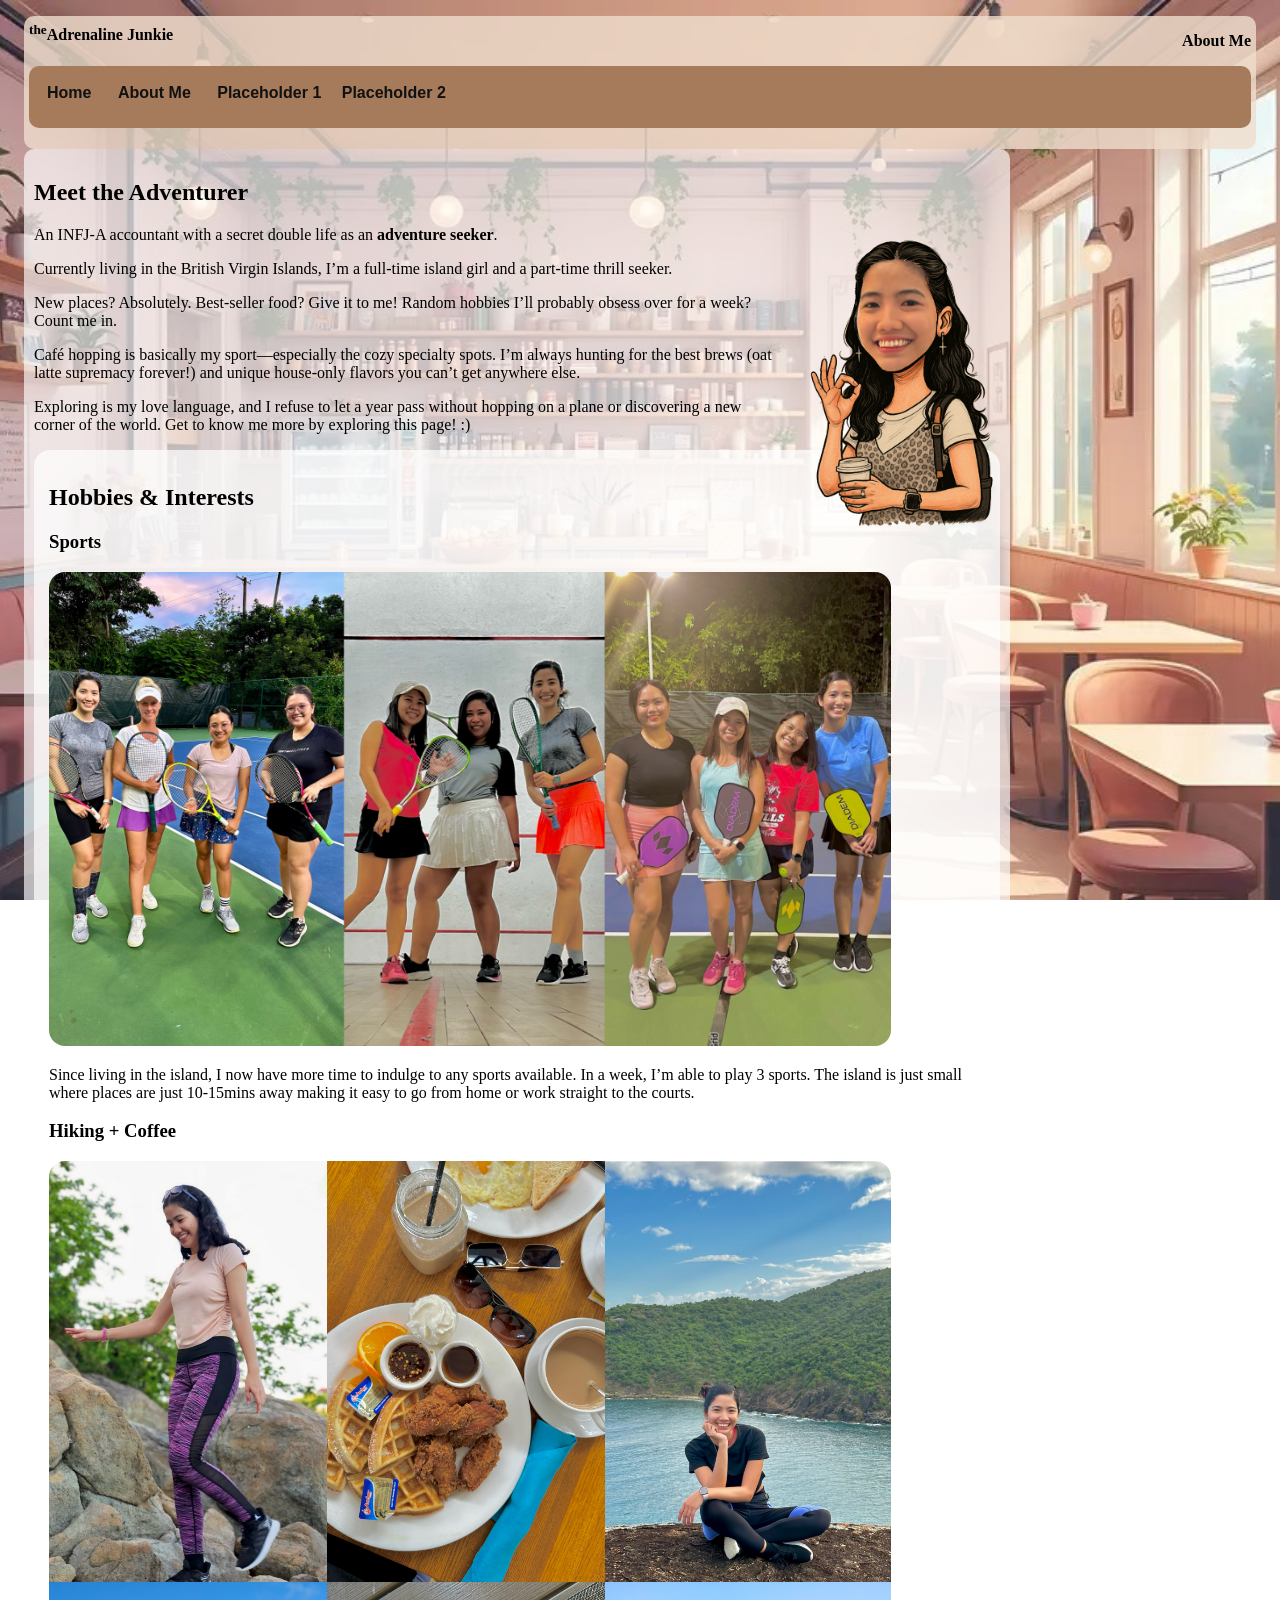
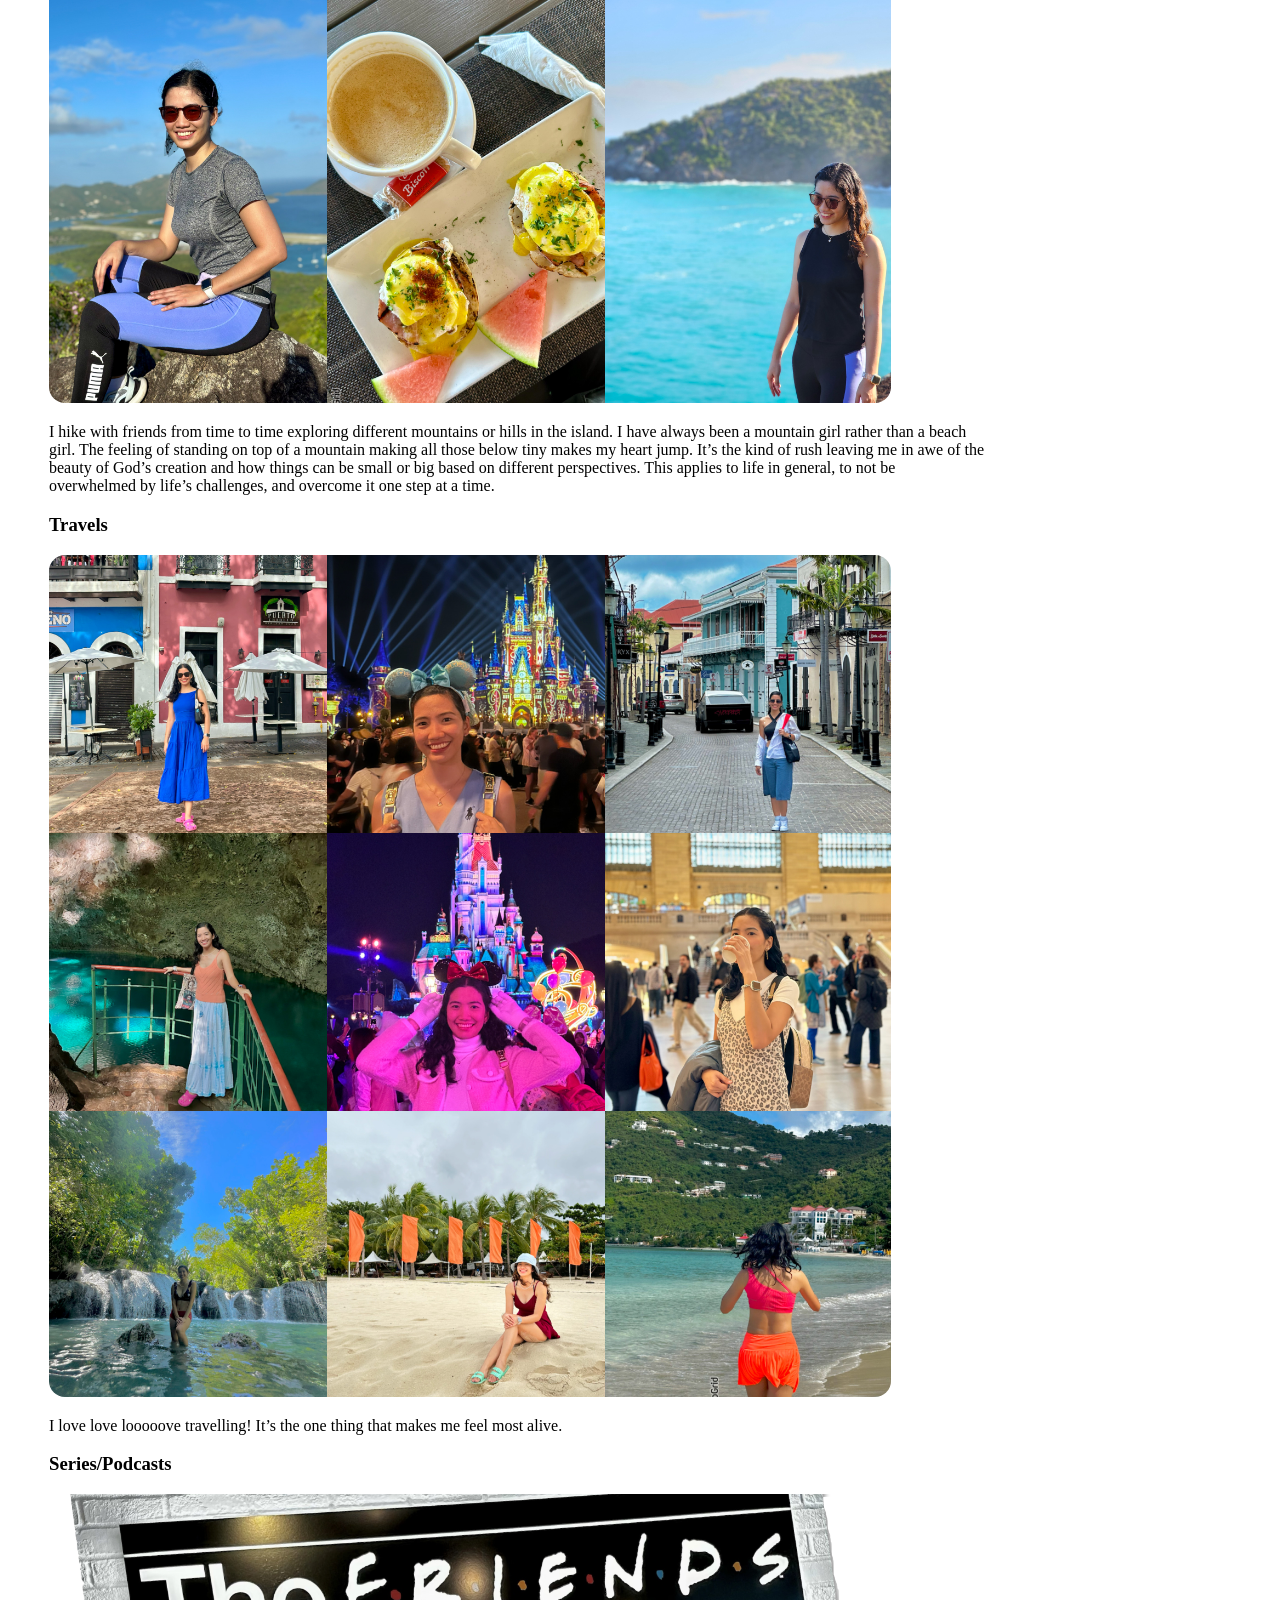
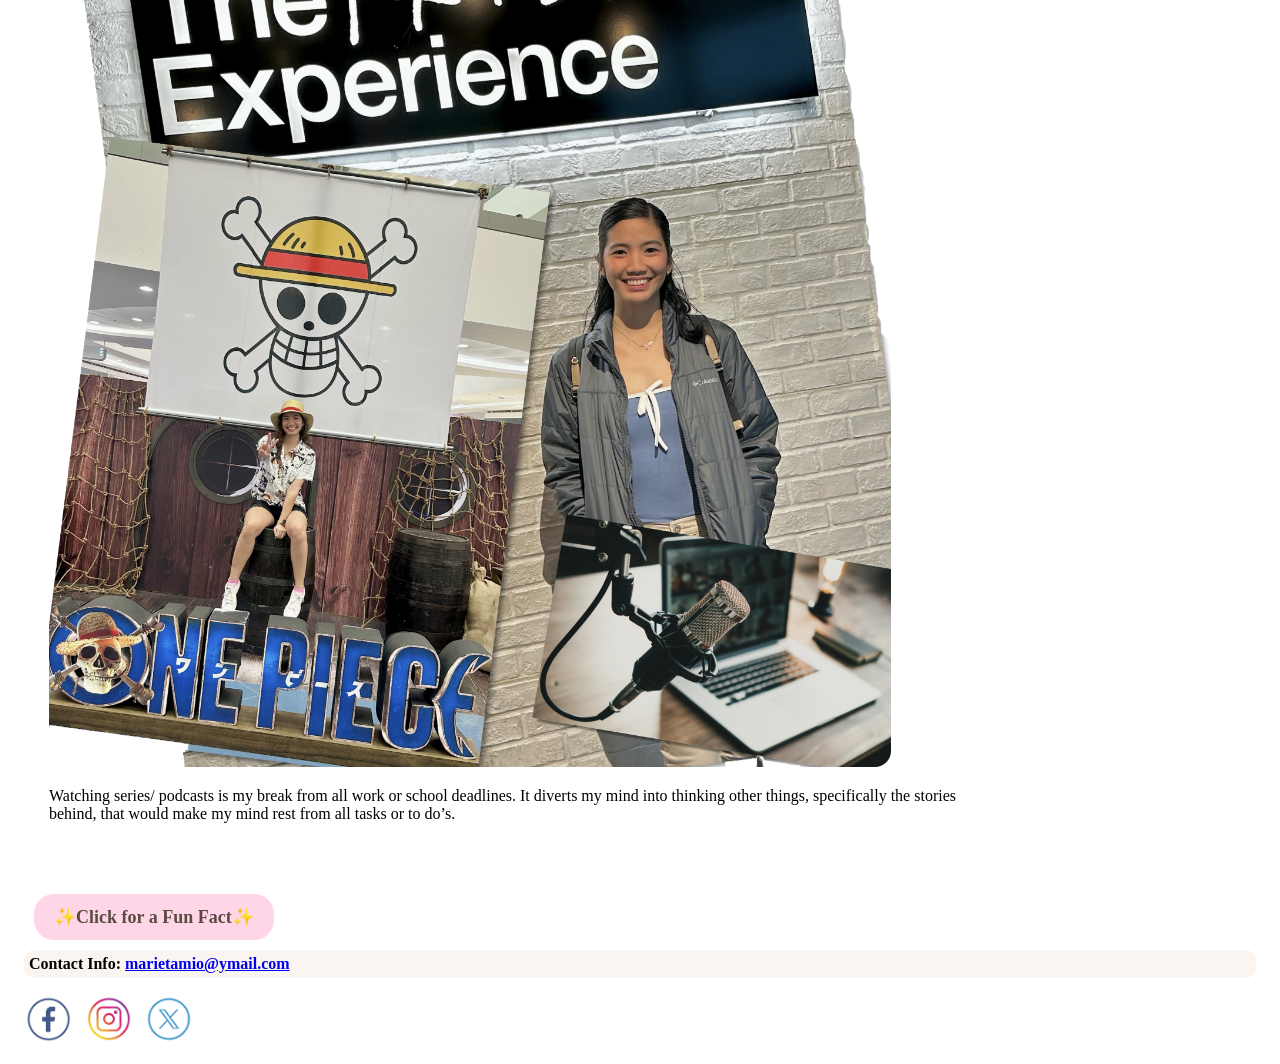
==== commit 2436a74f: "Add files via upload" ====
--- a/about-me.html
+++ b/about-me.html
@@ -12,20 +12,28 @@
       <p>
         <sup>the</sup>Adrenaline Junkie</p>
       <h1>About Me</h1>
-      <nav>
+      
+<!-- Mobile hamburger -->
+      <button class="nav-toggle" aria-label="Open menu" aria-expanded="false" aria-controls="primary-navigation">
+        <span class="hamburger" aria-hidden="true"></span>
+      </button>
+
+      <nav id="primary-navigation" class="main-nav" aria-label="Primary">
         <ul>
           <li>
             <a href="index.html">Home</a>
           </li>
 		
 	  <li class="has-sub">
-            <button class="sub-toggle" aria-expanded="false" aria-controls="aboutme-sub">About Me</button>
-            <ul id="aboutme-sub" class="sub-menu">
-              <li><a href="#aboutme">Meet the Adventurer</a></li>
-              <li><a href="#hobbies">Hobbies & Interests</a></li>
-              <li><a href="#contact">Contact Info</a></li>
+            
+	    <button class="sub-toggle" aria-expanded="false" aria-controls="aboutme-sub">About Me</button>
+            <ul id="aboutme-sub" class="sub-menu" role="menu" aria-label="About Me submenu">
+              <li role="none"><a role="menuitem" href="#aboutme">Meet the Adventurer</a></li>
+              <li role="none"><a role="menuitem" href="#hobbies">Hobbies & Interests</a></li>
+              <li role="none"><a role="menuitem" href="#contact">Contact Info</a></li>
             </ul>
           </li>
+
 
 
           <li>
@@ -90,17 +98,61 @@
 	  </video>
         </div>
 
-        <script>
-          const btn = document.getElementById('showBtn');
-          const pic = document.getElementById('vid');
+<script>
+  // Hamburger toggle
+  const navToggle = document.querySelector('.nav-toggle');
+  const mainNav   = document.querySelector('.main-nav');
 
-          btn.addEventListener('click', () => {
-            const isHidden = vid.classList.toggle('hidden'); 
-            const expanded = !isHidden;
-           btn.setAttribute('aria-expanded', expanded.toString());
-            btn.textContent = expanded ? 'Hide Me :)' : '✨Click for a Fun Fact✨';
-          });
-        </script>
+  if (navToggle && mainNav) {
+    navToggle.addEventListener('click', () => {
+      const isOpen = mainNav.classList.toggle('open');
+      navToggle.setAttribute('aria-expanded', String(isOpen));
+    });
+  }
+
+  // Submenu toggle on mobile; reset on desktop
+  function wireSubmenuToggles(){
+    const isMobile = window.matchMedia('(max-width: 800px)').matches;
+    const buttons = document.querySelectorAll('.has-sub > .sub-toggle');
+
+    buttons.forEach(btn => {
+      const id = btn.getAttribute('aria-controls');
+      const submenu = document.getElementById(id);
+      if (!submenu) return;
+
+      // Remove old listeners by cloning
+      const clone = btn.cloneNode(true);
+      btn.replaceWith(clone);
+
+      if (isMobile) {
+        clone.addEventListener('click', () => {
+          const open = submenu.classList.toggle('open');
+          clone.setAttribute('aria-expanded', String(open));
+        }, { passive: true });
+      } else {
+        clone.setAttribute('aria-expanded', 'false');
+        submenu.classList.remove('open'); // critical reset for desktop
+      }
+    });
+  }
+
+  wireSubmenuToggles();
+  window.addEventListener('resize', wireSubmenuToggles);
+
+
+  // Fun Fact button
+  const btn = document.getElementById('showBtn');
+  const vid = document.getElementById('vid'); // use 'vid' consistently
+
+  if (btn && vid) {
+    btn.addEventListener('click', () => {
+      const isHidden = vid.classList.toggle('hidden');
+      const expanded = !isHidden;
+      btn.setAttribute('aria-expanded', expanded.toString());
+      btn.innerHTML = expanded ? '<b>Hide Me :)</b>' : '<b>✨Click for a Fun Fact✨</b>';
+    });
+  }
+</script>
 
     </article>
 
@@ -120,5 +172,6 @@
     </footer>
 
 
+
   </body>
-</html>
+</html>
--- a/css/aboutme-stylesheet.css
+++ b/css/aboutme-stylesheet.css
@@ -32,6 +32,8 @@
 
 /* header */
 header{
+position: relative;
+z-index: 50;
 background-color: rgba(239, 222, 205, 0.8);
 border-radius: 10px;
 padding: 5px;
@@ -65,7 +67,8 @@
 color: maroon;
 }
 nav ul li {
-display: inline;
+display: inline-block;
+postion: relative;
 border-right: none;
 padding-right: 8px;
 padding-left: 8px;
@@ -157,7 +160,7 @@
 
 /*button style*/
 .hidden { display: none; }
-button {
+button.cute-btn {
   font-family: "Segoe Script", "Lucida Handwriting", cursive;
   font-weight: bold;
   font-size: 18px;
@@ -171,20 +174,20 @@
 }
 
 /* Hover effect */
-button:hover {
+button.cute-btn:hover {
   background-color: #ffc1dc;
   transform: scale(1.05);
 }
 
 /* Click effect */
-button:active {
+button.cute-btn:active {
   transform: scale(0.97);
 }
 
 /* Mobile-friendly */
 @media (max-width: 900px) {
-  button {
-    font-size: 20px;
+  button.cute-btn {
+    font-size: 30px;
     padding: 10px 16px;
   }
   html {
@@ -197,6 +200,25 @@
 
 /* Base styles, plus responsive & hamburger styles */
 
+:root{
+  --text: #111111;
+}
+
+/* Optional but recommended to ensure menu layers above content */
+header { position: relative; z-index: 50; }
+
+/* If you still have this somewhere:
+   nav ul li { display:inline; ... }
+   Replace it with the scoped rule below so it doesn't affect submenus. */
+nav > ul > li {
+  display: inline-block;   /* allows positioning and better layout */
+  position: relative;      /* anchor for absolute submenu (desktop) */
+  border-right: none;
+  padding-right: 8px;
+  padding-left: 8px;
+}
+
+/* Accessibility skip link */
 .skip-link{
   position:absolute;
   left:-999px;
@@ -217,6 +239,7 @@
   z-index: 1000;
 }
 
+/* Hamburger button */
 .nav-toggle{
   display: none;
   background: none;
@@ -224,7 +247,6 @@
   padding: 8px;
   border-radius: 8px;
 }
-
 .nav-toggle:hover{ background: #f3f4f6; }
 
 .hamburger{
@@ -246,8 +268,11 @@
 .hamburger::before{ top: -7px; }
 .hamburger::after{ top: 7px; }
 
-/* Submenu */
-.has-sub{ position: relative; }
+/* Submenu (desktop base) */
+.has-sub{ 
+position: relative;
+padding-bottom: 8px; 
+}
 .has-sub > .sub-toggle{
   background: none;
   border: none;
@@ -264,16 +289,23 @@
   top: 100%;
   left: 0;
   min-width: 220px;
-  background: white;
+  background: #ffffff;
   border: 1px solid #e5e7eb;
   border-radius: 10px;
   padding: 8px;
   list-style: none;
-  margin: 8px 0 0 0;
+  margin-top: 0;
   display: none;
   box-shadow: 0 10px 20px rgba(0,0,0,.06);
   z-index: 20;
 }
+
+/*prevent submenu items from inheriting inline layout */
+.sub-menu > li {
+  display: block;
+  padding: 0;
+}
+
 .sub-menu li a{
   display: block;
   padding: 8px 10px;
@@ -281,7 +313,7 @@
 }
 .sub-menu li a:hover{ background:#f3f4f6; }
 
-/* Show submenu on hover for desktop */
+/* Show submenu on hover for desktop only */
 @media (hover: hover){
   .has-sub:hover > .sub-menu{
     display: block;
@@ -296,28 +328,30 @@
     position: absolute;
     left: 0;
     right: 0;
-    top: 64px; /* header height */
-    background: white;
+    top: 64px; 
+    background: #ffffff;
     border-bottom: 1px solid #e5e7eb;
-    display: none; /* hidden by default */
+    display: none; 
   }
   .main-nav.open{ display: block; }
 
-  .main-nav ul{
+  /*scope to the TOP-LEVEL list only */
+  .main-nav > ul{
     display: grid;
     gap: 4px;
     padding: 12px 16px 16px;
   }
 
-  /* Submenus become accordion style on mobile */
+  /* Mobile: submenu as accordion */
   .has-sub{ position: static; }
   .sub-menu{
     position: static;
     display: none;
-    margin-top: 4px;
+    margin-top: 1px;
     border: 0;
     box-shadow: none;
     padding: 0;
+    background: transparent;
   }
   .sub-menu.open{ display: grid; gap: 2px; }
 }
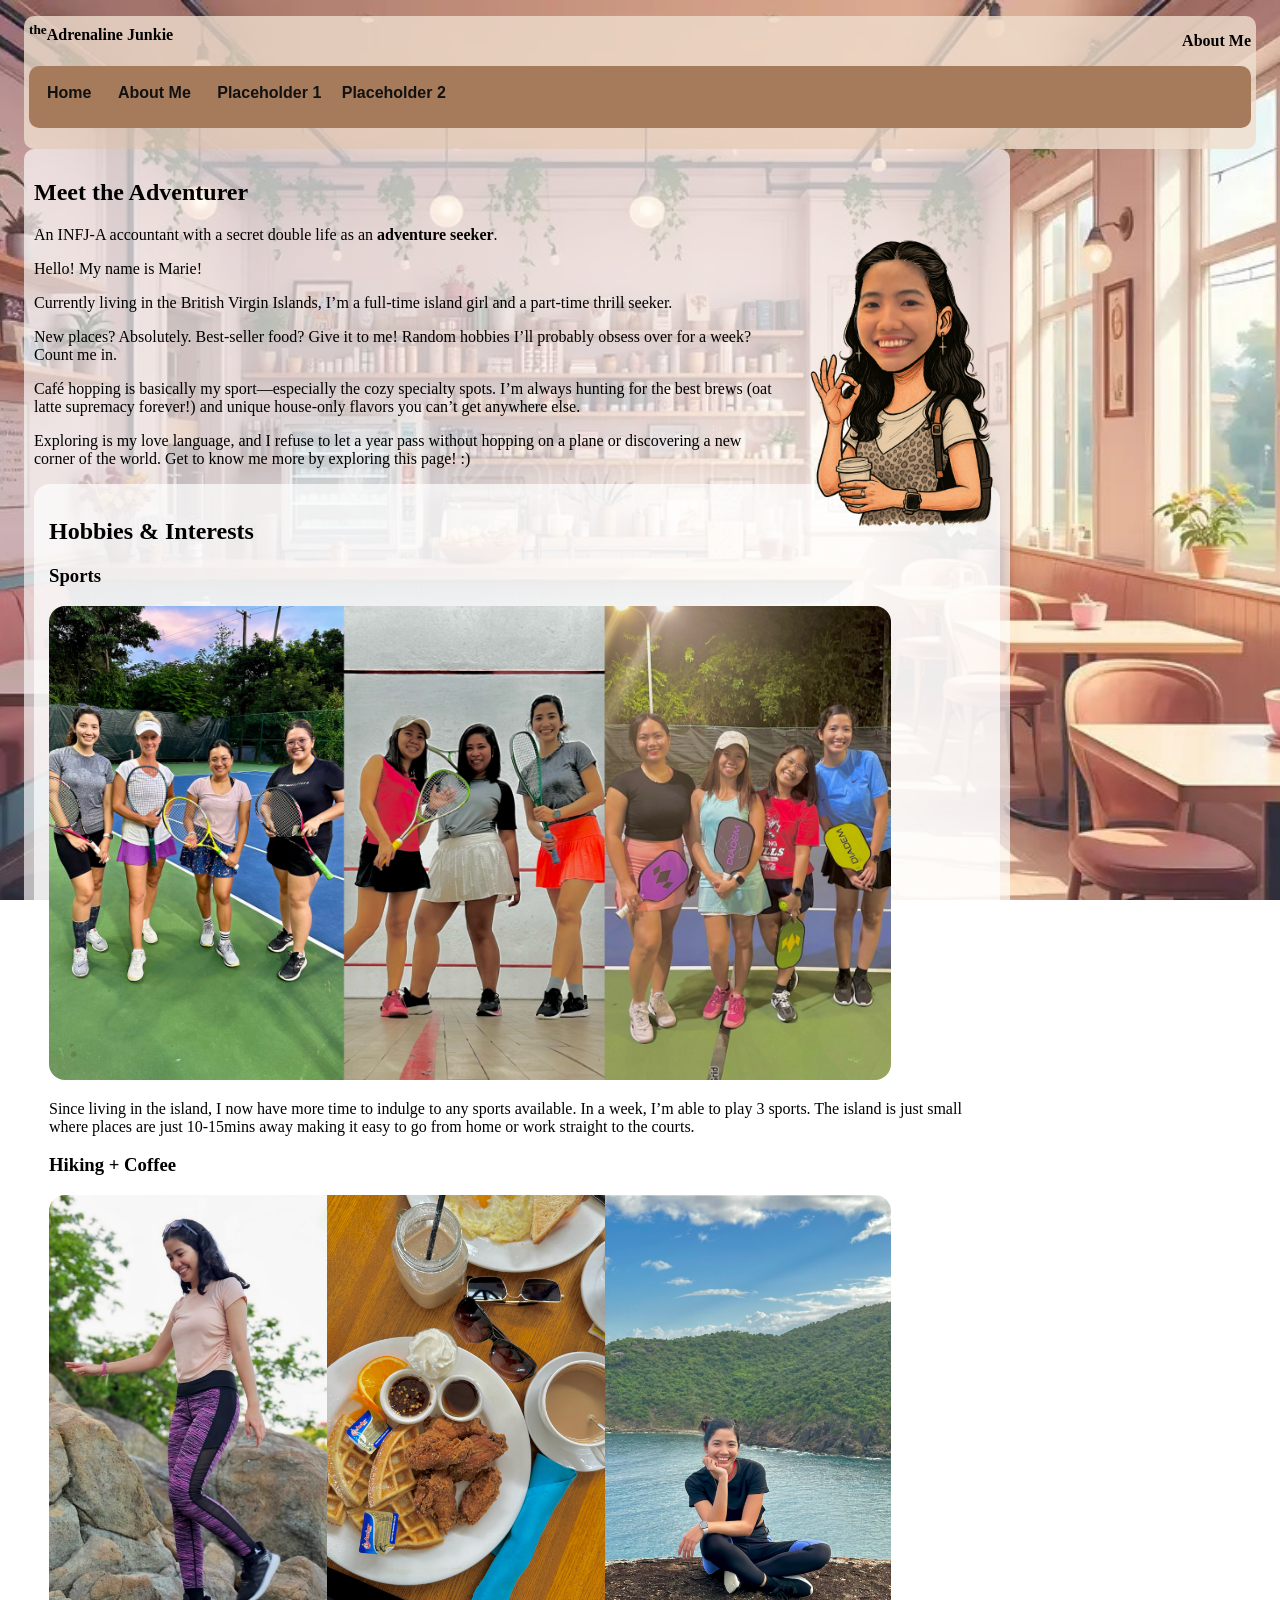
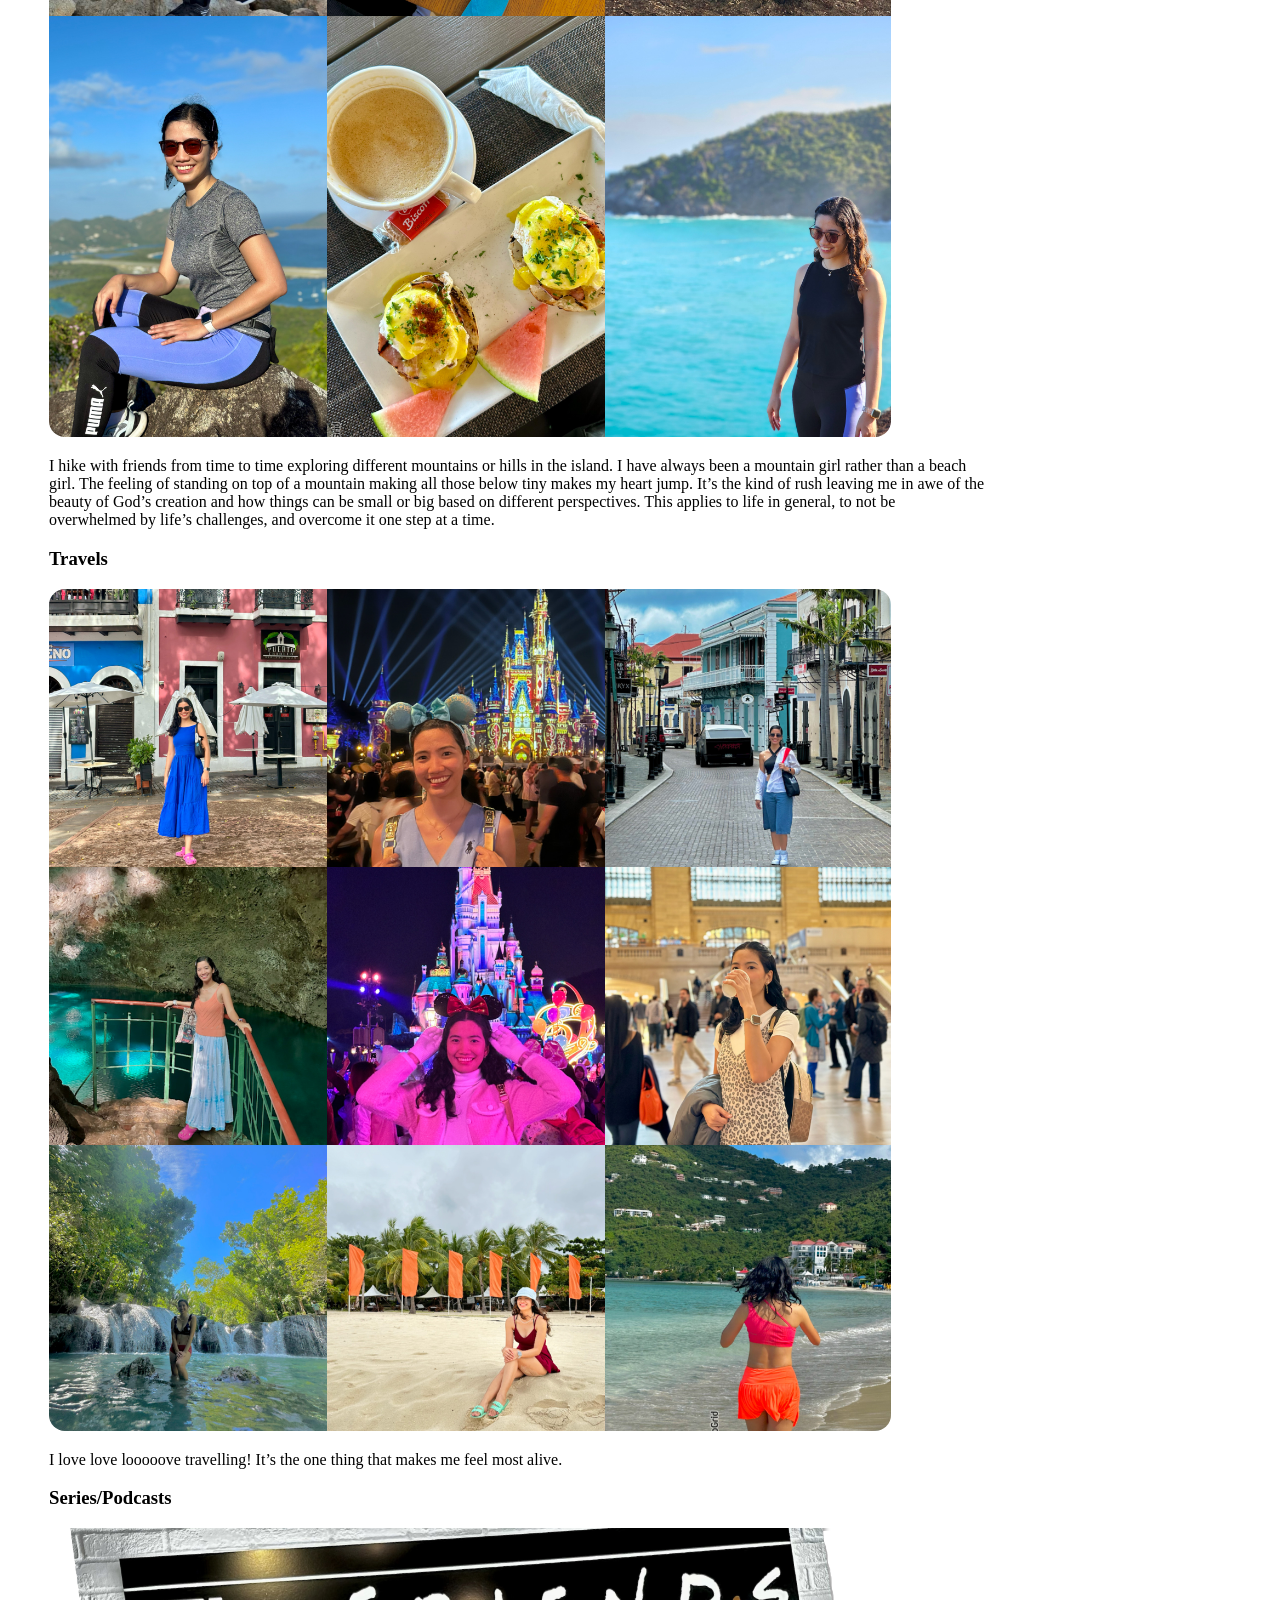
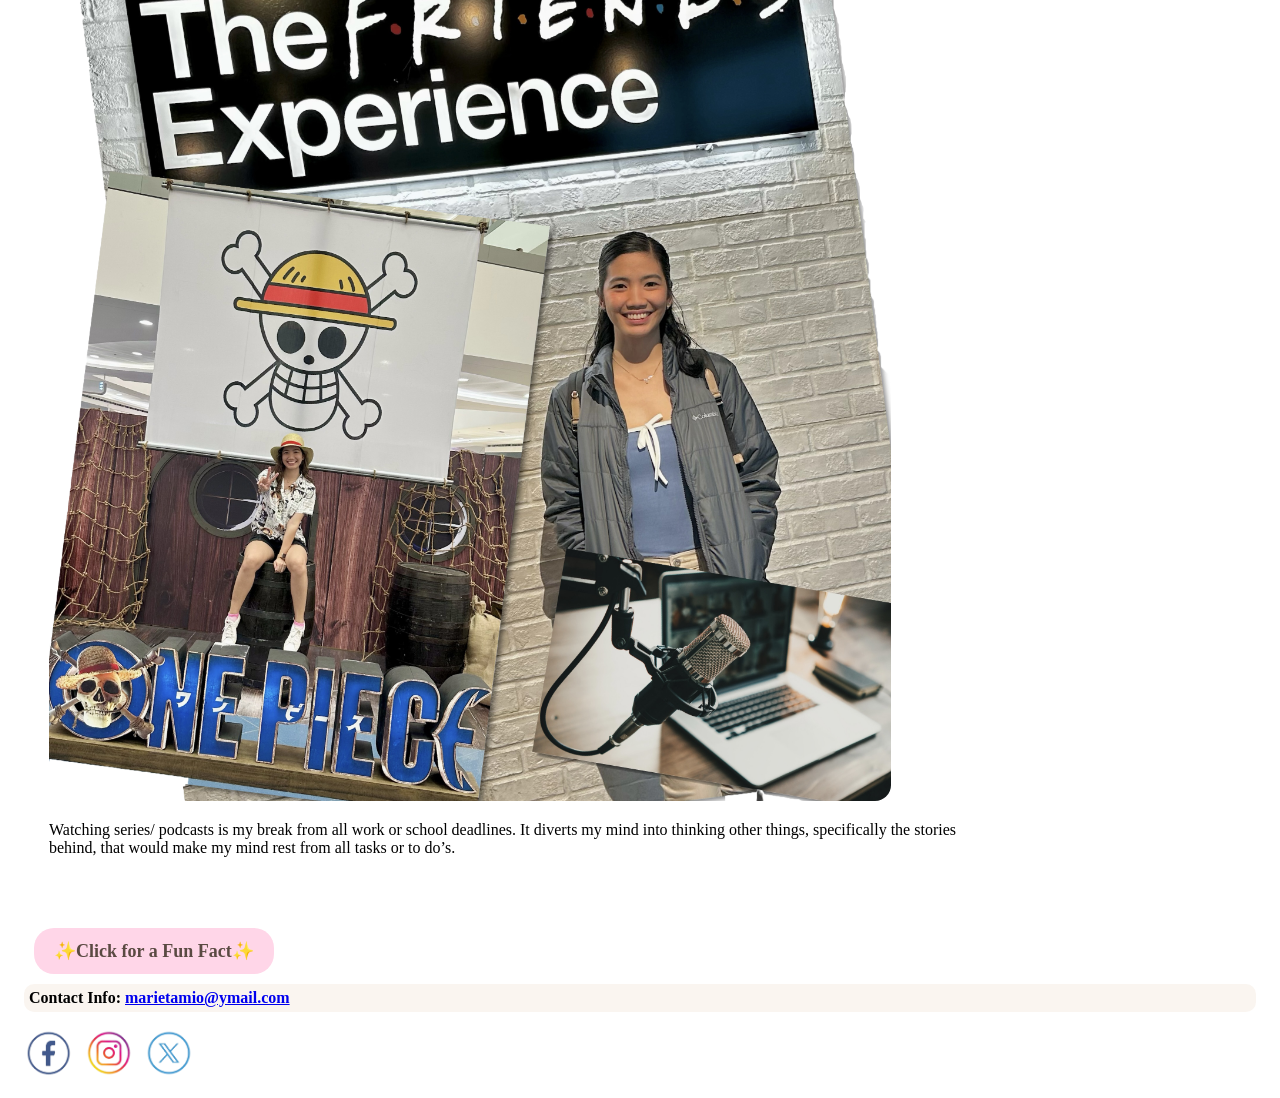
==== commit 0b63d948: "Update about-me.html" ====
--- a/about-me.html
+++ b/about-me.html
@@ -51,6 +51,7 @@
       <div id="aboutme" class="article"><h1>Meet the Adventurer</h1></div>
       <p><img class="side-image" src="images/selfie.png" alt="Marie's Picture"/></p>
       <p>An INFJ‑A accountant with a secret double life as an <b>adventure seeker</b>. </p>
+	  <p>Hello! My name is Marie!</p>	
       <p>Currently living in the British Virgin Islands, I’m a full‑time island girl and a part‑time thrill seeker.</p> 
       <p>New places? Absolutely. Best-seller food? Give it to me! Random hobbies I’ll probably obsess over for a week? Count me in.</p>
       <p>Café hopping is basically my sport—especially the cozy specialty spots. I’m always hunting for the best brews (oat latte supremacy forever!) and unique house‑only flavors you can’t get anywhere else.</p>
@@ -110,34 +111,15 @@
     });
   }
 
-  // Submenu toggle on mobile; reset on desktop
-  function wireSubmenuToggles(){
-    const isMobile = window.matchMedia('(max-width: 800px)').matches;
-    const buttons = document.querySelectorAll('.has-sub > .sub-toggle');
+  // Submenu toggle
+document.querySelectorAll('.has-sub > .sub-toggle').forEach(btn => {
+  btn.addEventListener('click', () => {
+    const submenu = document.getElementById(btn.getAttribute('aria-controls'));
 
-    buttons.forEach(btn => {
-      const id = btn.getAttribute('aria-controls');
-      const submenu = document.getElementById(id);
-      if (!submenu) return;
-
-      // Remove old listeners by cloning
-      const clone = btn.cloneNode(true);
-      btn.replaceWith(clone);
-
-      if (isMobile) {
-        clone.addEventListener('click', () => {
-          const open = submenu.classList.toggle('open');
-          clone.setAttribute('aria-expanded', String(open));
-        }, { passive: true });
-      } else {
-        clone.setAttribute('aria-expanded', 'false');
-        submenu.classList.remove('open'); // critical reset for desktop
-      }
-    });
-  }
-
-  wireSubmenuToggles();
-  window.addEventListener('resize', wireSubmenuToggles);
+    const isOpen = submenu.classList.toggle('open');
+    btn.setAttribute('aria-expanded', isOpen);
+  });
+});
 
 
   // Fun Fact button
@@ -174,4 +156,4 @@
 
 
   </body>
-</html>+</html>
--- a/css/aboutme-stylesheet.css
+++ b/css/aboutme-stylesheet.css
@@ -66,16 +66,14 @@
 padding: 10px;
 color: maroon;
 }
-nav ul li {
+nav > ul > li {
 display: inline-block;
-postion: relative;
+position: relative;
 border-right: none;
 padding-right: 8px;
 padding-left: 8px;
 }
-nav ul li:last-child {
-border-right: none;
-}
+
 nav ul li a {
 text-decoration: none;
 color: #111111;
@@ -130,12 +128,12 @@
 margin-right: 10px;
 }
 
-/* large images are 100% of the container element’s width */
+/* large images are 90% of the container element’s width */
 img.large {
 width: 90%;
 }
 
-/*side-image set to 300px in height float to the right of text*/
+/*side-image set to 200px in height float to the right of text*/
 img.side-image {
 float: right;
 width: 200px;
@@ -149,7 +147,7 @@
 }
 
 /* the bits that are specific to a wide viewport (over 56em) */
-@media all and (min-width: 900px) {
+@media all and (min-width: 800px) {
 article {
 float: left;
 width: 80%;
@@ -185,13 +183,13 @@
 }
 
 /* Mobile-friendly */
-@media (max-width: 900px) {
+@media (max-width: 800px) {
   button.cute-btn {
     font-size: 30px;
     padding: 10px 16px;
   }
   html {
-    background-attachment: scroll;
+    background-attachment: fixed;
     min-height: 100svh;
   }  
 }
@@ -204,19 +202,8 @@
   --text: #111111;
 }
 
-/* Optional but recommended to ensure menu layers above content */
+/* Menu above content*/
 header { position: relative; z-index: 50; }
-
-/* If you still have this somewhere:
-   nav ul li { display:inline; ... }
-   Replace it with the scoped rule below so it doesn't affect submenus. */
-nav > ul > li {
-  display: inline-block;   /* allows positioning and better layout */
-  position: relative;      /* anchor for absolute submenu (desktop) */
-  border-right: none;
-  padding-right: 8px;
-  padding-left: 8px;
-}
 
 /* Accessibility skip link */
 .skip-link{
@@ -322,6 +309,11 @@
 
 /* Responsive layout */
 @media (max-width: 800px){
+
+  nav > ul > li{
+    display:block;
+    width:100%;
+   }
   .nav-toggle{ display: inline-flex; align-items: center; justify-content: center; }
 
   .main-nav{
@@ -331,7 +323,8 @@
     top: 64px; 
     background: #ffffff;
     border-bottom: 1px solid #e5e7eb;
-    display: none; 
+    display: none;
+    z-index: 60;
   }
   .main-nav.open{ display: block; }
 
@@ -353,5 +346,19 @@
     padding: 0;
     background: transparent;
   }
-  .sub-menu.open{ display: grid; gap: 2px; }
-}+  .sub-menu.open{ 
+    display: block; }
+  .sub-menu li{ 
+    display:block; width:100%; }
+  .sub-toggle{
+    width: 100%
+    text-align: left; }
+
+ /* Also open when aria-expanded=true*/
+  .has-sub > .sub-toggle[aria-expanded="true"] + .sub-menu {
+    display: grid;
+    gap: 2px;
+  }
+}
+
+
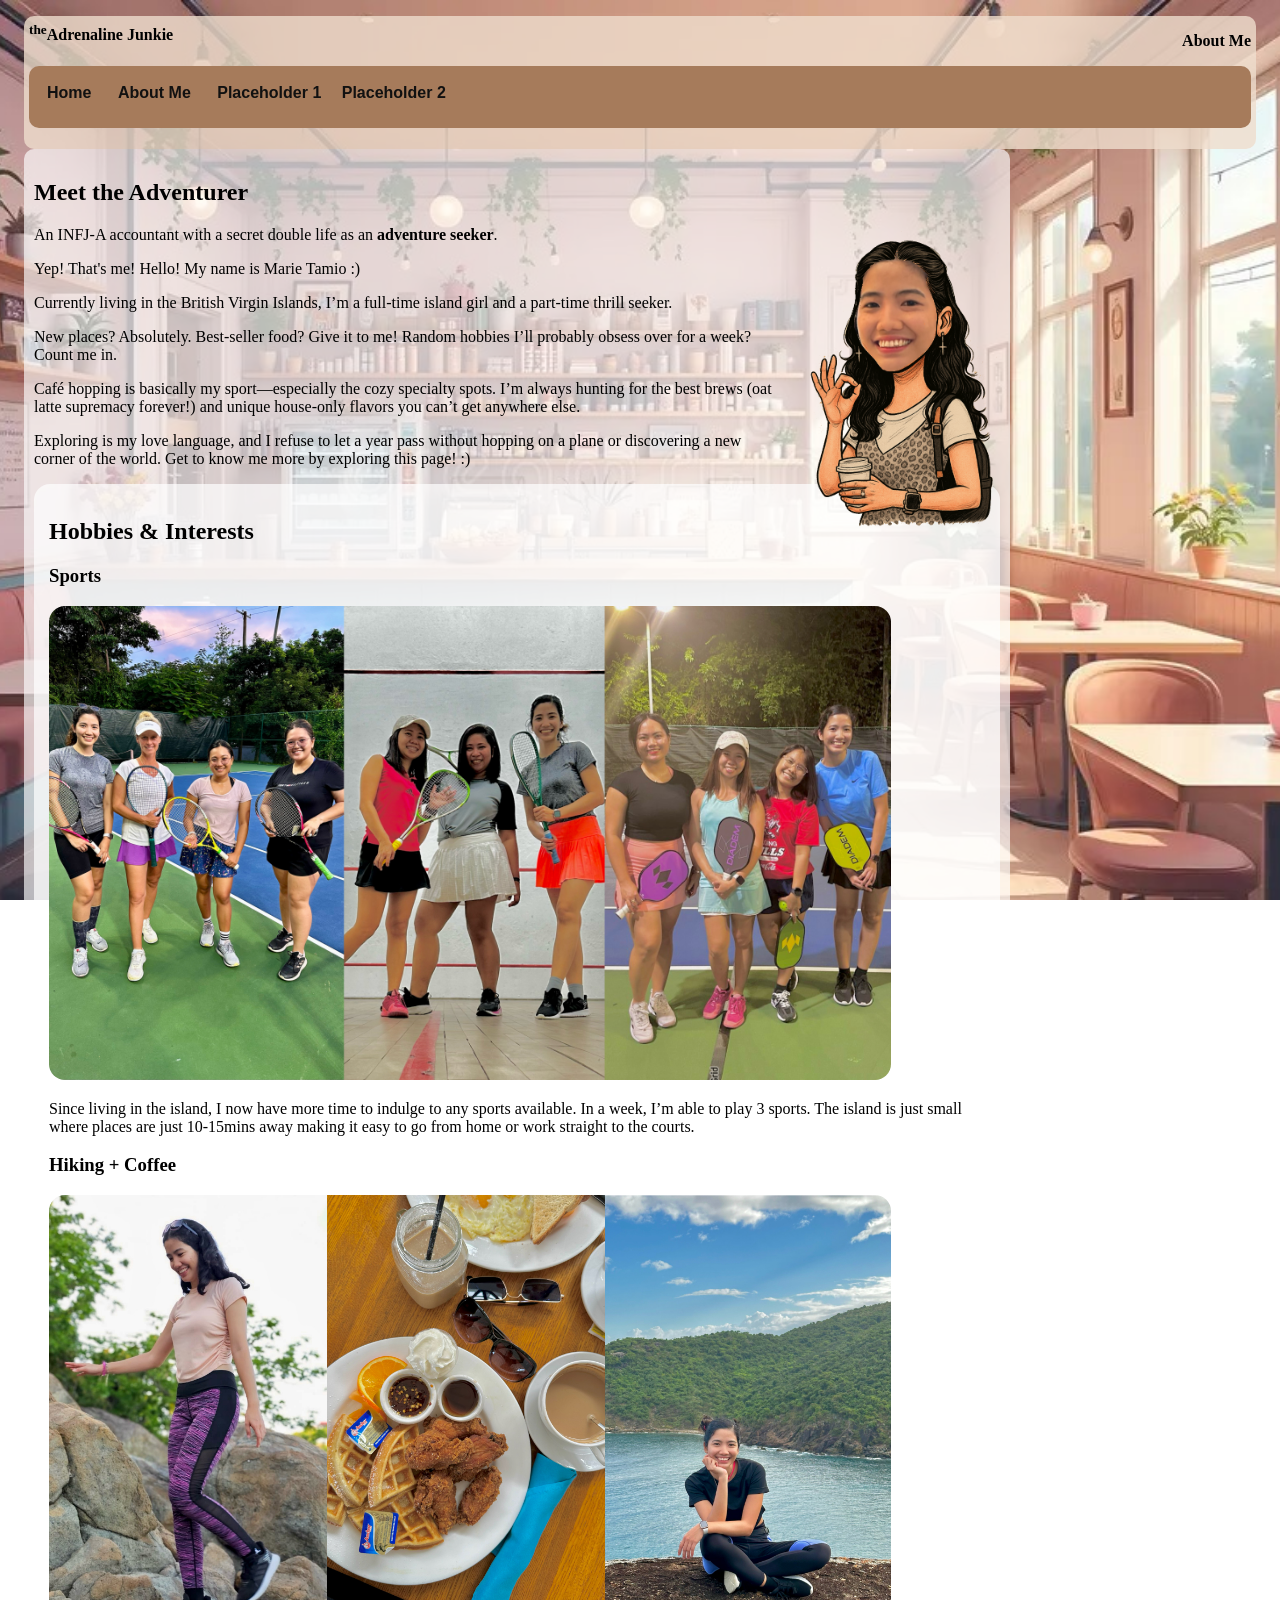
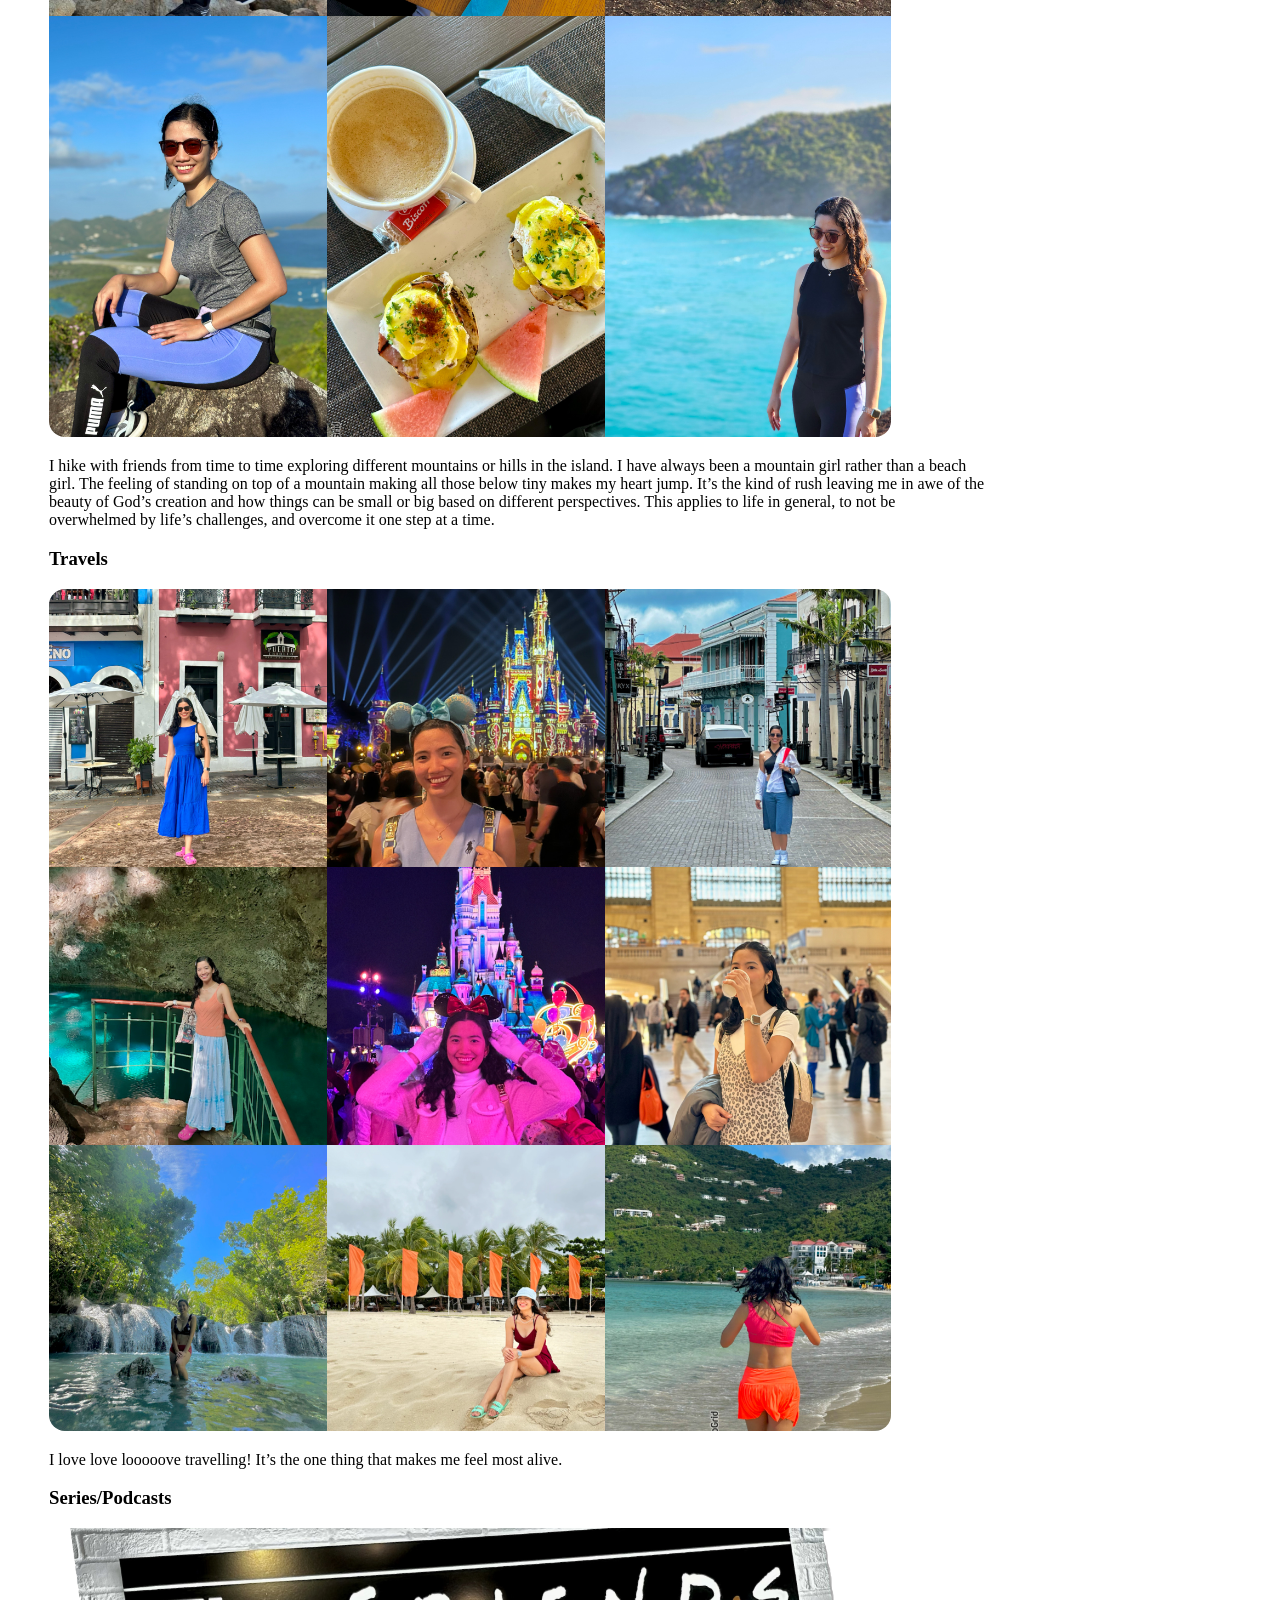
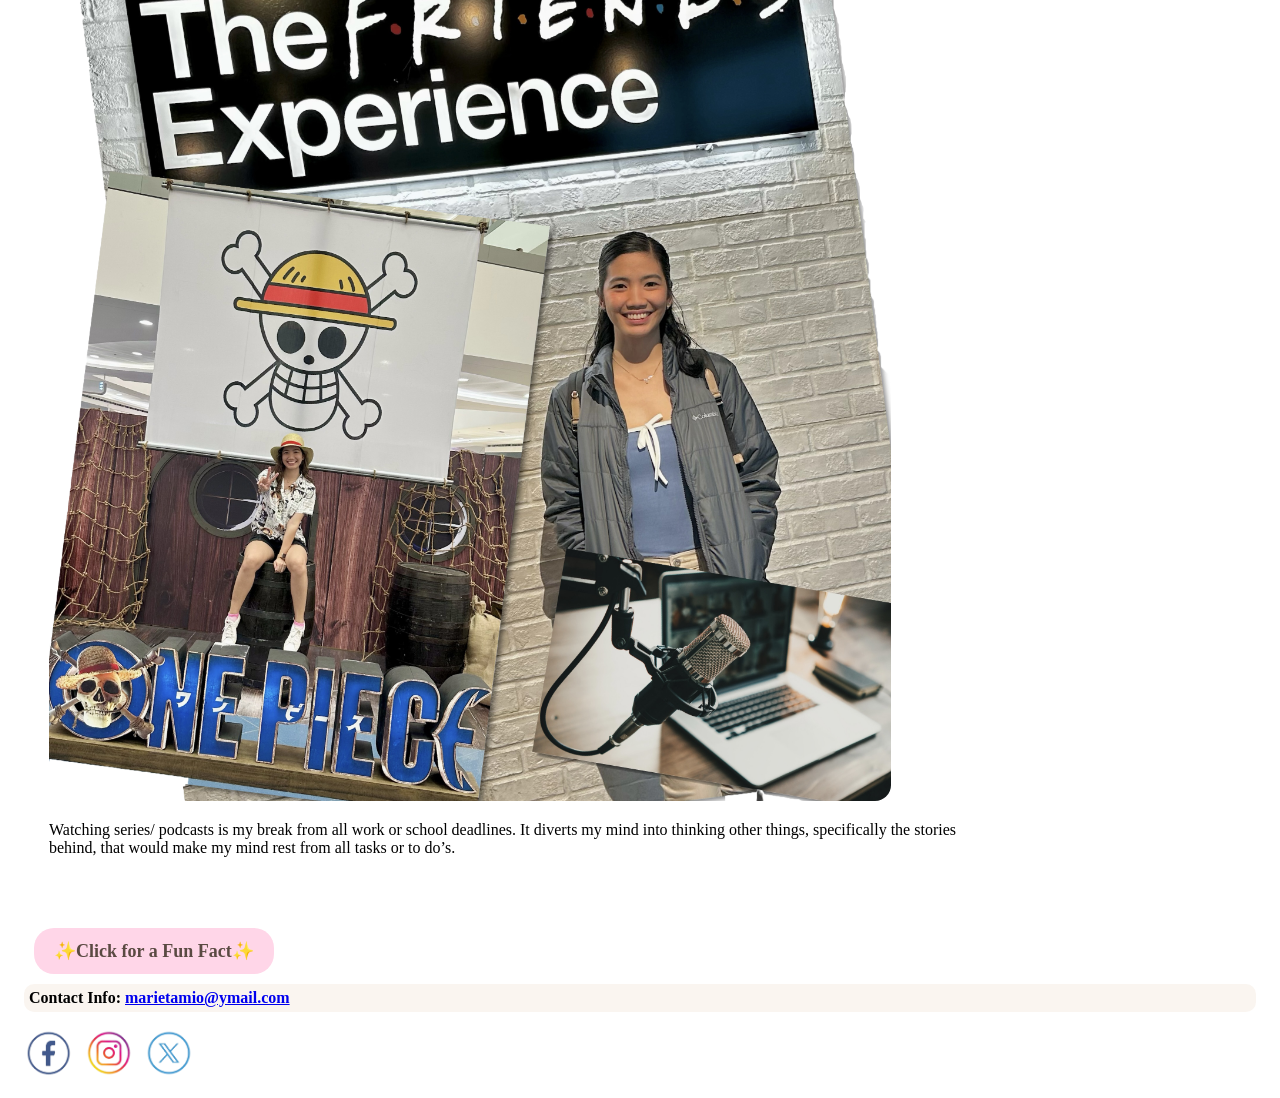
==== commit d10eadf0: "Update about-me.html" ====
--- a/about-me.html
+++ b/about-me.html
@@ -51,7 +51,7 @@
       <div id="aboutme" class="article"><h1>Meet the Adventurer</h1></div>
       <p><img class="side-image" src="images/selfie.png" alt="Marie's Picture"/></p>
       <p>An INFJ‑A accountant with a secret double life as an <b>adventure seeker</b>. </p>
-	  <p>Hello! My name is Marie!</p>	
+	  <p>Yep! That's me! Hello! My name is Marie Tamio :)</p>	
       <p>Currently living in the British Virgin Islands, I’m a full‑time island girl and a part‑time thrill seeker.</p> 
       <p>New places? Absolutely. Best-seller food? Give it to me! Random hobbies I’ll probably obsess over for a week? Count me in.</p>
       <p>Café hopping is basically my sport—especially the cozy specialty spots. I’m always hunting for the best brews (oat latte supremacy forever!) and unique house‑only flavors you can’t get anywhere else.</p>
